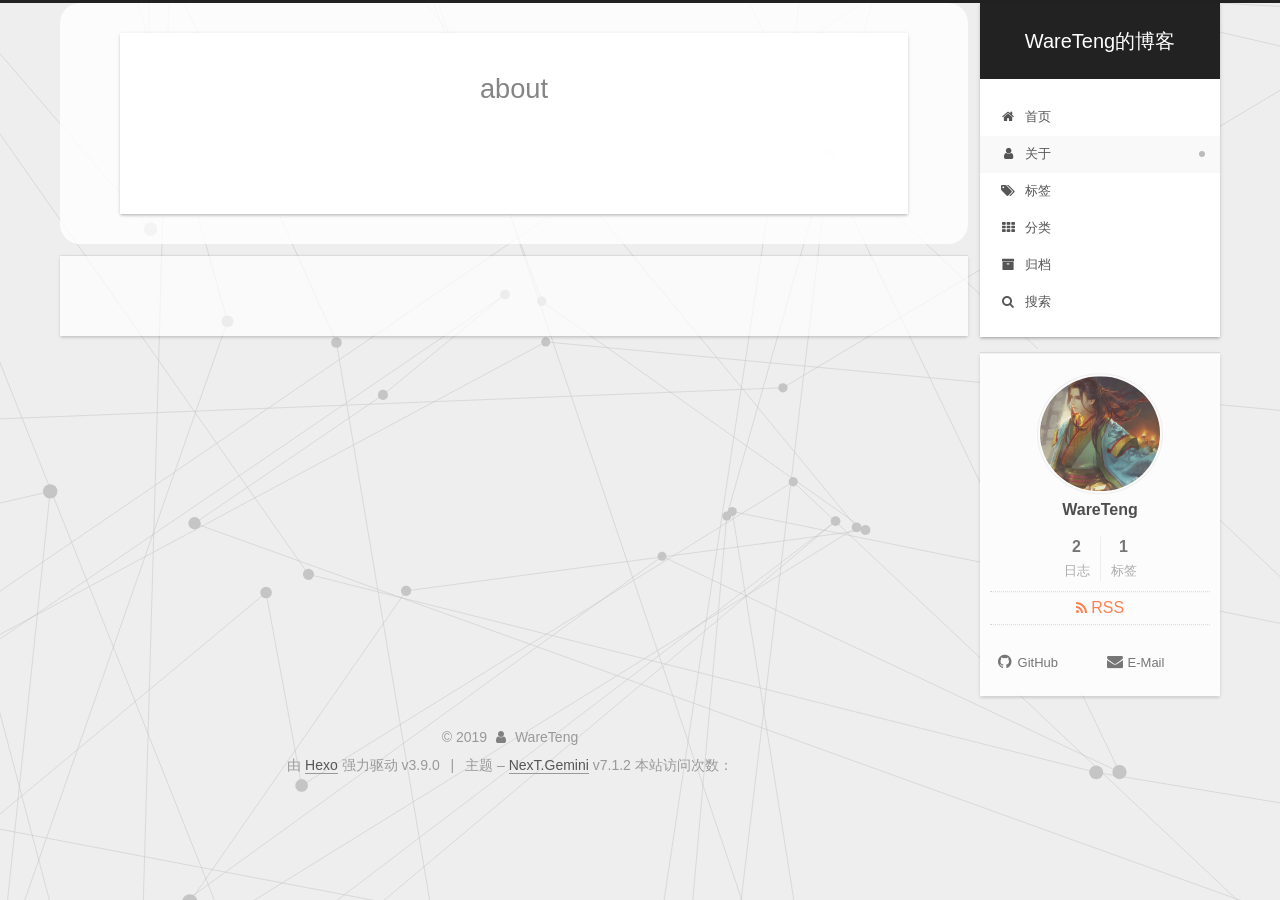
==== about/index.html @ 386539c8 "Site updated: 2019-06-25 09:05:19" ====
<!DOCTYPE html>












  


<html class="theme-next gemini use-motion" lang="zh-CN">
<head><meta name="generator" content="Hexo 3.9.0">
  <meta charset="UTF-8">
<meta http-equiv="X-UA-Compatible" content="IE=edge">
<meta name="viewport" content="width=device-width, initial-scale=1, maximum-scale=2">
<meta name="theme-color" content="#222">




  
  
    
    
  <script src="/lib/pace/pace.min.js?v=1.0.2"></script>
  <link rel="stylesheet" href="/lib/pace/pace-theme-minimal.min.css?v=1.0.2">



















<link rel="stylesheet" href="/lib/font-awesome/css/font-awesome.min.css?v=4.7.0">

<link rel="stylesheet" href="/css/main.css?v=7.1.2">


  <link rel="apple-touch-icon" sizes="180x180" href="/images/apple-touch-icon-next.png?v=7.1.2">


  <link rel="icon" type="image/png" sizes="32x32" href="/images/favicon-32x32-next.png?v=7.1.2">


  <link rel="icon" type="image/png" sizes="16x16" href="/images/favicon-16x16-next.png?v=7.1.2">


  <link rel="mask-icon" href="/images/logo.svg?v=7.1.2" color="#222">







<script id="hexo.configurations">
  var NexT = window.NexT || {};
  var CONFIG = {
    root: '/',
    scheme: 'Gemini',
    version: '7.1.2',
    sidebar: {"position":"right","display":"post","offset":12,"onmobile":false,"dimmer":false},
    back2top: true,
    back2top_sidebar: false,
    fancybox: false,
    fastclick: false,
    lazyload: false,
    tabs: true,
    motion: {"enable":true,"async":false,"transition":{"post_block":"fadeIn","post_header":"slideDownIn","post_body":"slideDownIn","coll_header":"slideLeftIn","sidebar":"slideUpIn"}},
    algolia: {
      applicationID: '',
      apiKey: '',
      indexName: '',
      hits: {"per_page":10},
      labels: {"input_placeholder":"Search for Posts","hits_empty":"We didn't find any results for the search: ${query}","hits_stats":"${hits} results found in ${time} ms"}
    }
  };
</script>


  




  <meta property="og:type" content="website">
<meta property="og:title" content="about">
<meta property="og:url" content="http://yoursite.com/about/index.html">
<meta property="og:site_name" content="WareTeng的博客">
<meta property="og:locale" content="zh-CN">
<meta property="og:updated_time" content="2019-06-21T12:46:03.865Z">
<meta name="twitter:card" content="summary">
<meta name="twitter:title" content="about">



  <link rel="alternate" href="/atom.xml" title="WareTeng的博客" type="application/atom+xml">



  
  
  <link rel="canonical" href="http://yoursite.com/about/">



<script id="page.configurations">
  CONFIG.page = {
    sidebar: "",
  };
</script>

  <title>about | WareTeng的博客</title>
  












  <noscript>
  <style>
  .use-motion .motion-element,
  .use-motion .brand,
  .use-motion .menu-item,
  .sidebar-inner,
  .use-motion .post-block,
  .use-motion .pagination,
  .use-motion .comments,
  .use-motion .post-header,
  .use-motion .post-body,
  .use-motion .collection-title { opacity: initial; }

  .use-motion .logo,
  .use-motion .site-title,
  .use-motion .site-subtitle {
    opacity: initial;
    top: initial;
  }

  .use-motion .logo-line-before i { left: initial; }
  .use-motion .logo-line-after i { right: initial; }
  </style>
</noscript>

</head>

<body itemscope itemtype="http://schema.org/WebPage" lang="zh-CN">

  
  
    
  

  <div class="container sidebar-position-right page-post-detail">
    <div class="headband"></div>

    <header id="header" class="header" itemscope itemtype="http://schema.org/WPHeader">
      <div class="header-inner"><div class="site-brand-wrapper">
  <div class="site-meta">
    

    <div class="custom-logo-site-title">
      <a href="/" class="brand" rel="start">
        <span class="logo-line-before"><i></i></span>
        <span class="site-title">WareTeng的博客</span>
        <span class="logo-line-after"><i></i></span>
      </a>
    </div>
    
    
  </div>

  <div class="site-nav-toggle">
    <button aria-label="切换导航栏">
      <span class="btn-bar"></span>
      <span class="btn-bar"></span>
      <span class="btn-bar"></span>
    </button>
  </div>
</div>



<nav class="site-nav">
  
    <ul id="menu" class="menu">
      
        
        
        
          
          <li class="menu-item menu-item-home">

    
    
    
      
    

    

    <a href="/" rel="section"><i class="menu-item-icon fa fa-fw fa-home"></i> <br>首页</a>

  </li>
        
        
        
          
          <li class="menu-item menu-item-about menu-item-active">

    
    
    
      
    

    

    <a href="/about/" rel="section"><i class="menu-item-icon fa fa-fw fa-user"></i> <br>关于</a>

  </li>
        
        
        
          
          <li class="menu-item menu-item-tags">

    
    
    
      
    

    

    <a href="/tags/" rel="section"><i class="menu-item-icon fa fa-fw fa-tags"></i> <br>标签</a>

  </li>
        
        
        
          
          <li class="menu-item menu-item-categories">

    
    
    
      
    

    

    <a href="/categories/" rel="section"><i class="menu-item-icon fa fa-fw fa-th"></i> <br>分类</a>

  </li>
        
        
        
          
          <li class="menu-item menu-item-archives">

    
    
    
      
    

    

    <a href="/archives/" rel="section"><i class="menu-item-icon fa fa-fw fa-archive"></i> <br>归档</a>

  </li>

      
      
        <li class="menu-item menu-item-search">
          
            <a href="javascript:;" class="popup-trigger">
          
            
              <i class="menu-item-icon fa fa-search fa-fw"></i> <br>搜索</a>
        </li>
      
    </ul>
  

  

  
    <div class="site-search">
      
  <div class="popup search-popup local-search-popup">
  <div class="local-search-header clearfix">
    <span class="search-icon">
      <i class="fa fa-search"></i>
    </span>
    <span class="popup-btn-close">
      <i class="fa fa-times-circle"></i>
    </span>
    <div class="local-search-input-wrapper">
      <input autocomplete="off" placeholder="搜索..." spellcheck="false" type="text" id="local-search-input">
    </div>
  </div>
  <div id="local-search-result"></div>
</div>



    </div>
  
</nav>



  



</div>
    </header>

    


    <main id="main" class="main">
      <div class="main-inner">
        <div class="content-wrap">
          
            

    
    
      
      
    
      
      
    
      
      
    
      
      
    
      
      
    
    

  


          
          <div id="content" class="content">
            

  <div id="posts" class="posts-expand">
    
    
    
    <div class="post-block page">
      <header class="post-header">

<h1 class="post-title" itemprop="name headline">about

</h1>

<div class="post-meta">
  
  



</div>

</header>

      
      
      
      <div class="post-body">
        
        
          
        
      </div>
      
      
      
    </div>
    



    
    
    
  </div>


          </div>
          

  
    <div class="comments" id="comments">
      <div id="lv-container" data-id="city" data-uid="MTAyMC80NDg0My8yMTM2NA=="></div>
    </div>

  



        </div>
        
          
  
  <div class="sidebar-toggle">
    <div class="sidebar-toggle-line-wrap">
      <span class="sidebar-toggle-line sidebar-toggle-line-first"></span>
      <span class="sidebar-toggle-line sidebar-toggle-line-middle"></span>
      <span class="sidebar-toggle-line sidebar-toggle-line-last"></span>
    </div>
  </div>

  <aside id="sidebar" class="sidebar">
    <div class="sidebar-inner">

      

      

      <div class="site-overview-wrap sidebar-panel sidebar-panel-active">
        <div class="site-overview">
          <div class="site-author motion-element" itemprop="author" itemscope itemtype="http://schema.org/Person">
            
			<a href="/">
              <img class="site-author-image" itemprop="image" src="/images/guojia.png" alt="WareTeng">
			</a>
            
              <p class="site-author-name" itemprop="name">WareTeng</p>
              <div class="site-description motion-element" itemprop="description"></div>
          </div>

          
            <nav class="site-state motion-element">
              
                <div class="site-state-item site-state-posts">
                
                  <a href="/archives/">
                
                    <span class="site-state-item-count">2</span>
                    <span class="site-state-item-name">日志</span>
                  </a>
                </div>
              

              

              
                
                
                <div class="site-state-item site-state-tags">
                  
                    
                      <a href="/tags/">
                    
                  
                    
                    
                      
                    
                    <span class="site-state-item-count">1</span>
                    <span class="site-state-item-name">标签</span>
                  </a>
                </div>
              
            </nav>
          

          
            <div class="feed-link motion-element">
              <a href="/atom.xml" rel="alternate">
                <i class="fa fa-rss"></i>
                RSS
              </a>
            </div>
          

          

          
            <div class="links-of-author motion-element">
              
                <span class="links-of-author-item">
                  
                  
                    
                  
                  
                    
                  
                  <a href="https://github.com/wareteng" title="GitHub &rarr; https://github.com/wareteng" rel="noopener" target="_blank"><i class="fa fa-fw fa-github"></i>GitHub</a>
                </span>
              
                <span class="links-of-author-item">
                  
                  
                    
                  
                  
                    
                  
                  <a href="/wdeng95@163.com" title="E-Mail &rarr; wdeng95@163.com"><i class="fa fa-fw fa-envelope"></i>E-Mail</a>
                </span>
              
            </div>
          

          

          
          

          
            
          
          

        </div>
      </div>

      

      

    </div>
  </aside>
  


        
      </div>
    </main>

    <footer id="footer" class="footer">
      <div class="footer-inner">
        <div class="copyright">&copy; <span itemprop="copyrightYear">2019</span>
  <span class="with-love" id="animate">
    <i class="fa fa-user"></i>
  </span>
  <span class="author" itemprop="copyrightHolder">WareTeng</span>

  

  
</div>


  <div class="powered-by">由 <a href="https://hexo.io" class="theme-link" rel="noopener" target="_blank">Hexo</a> 强力驱动 v3.9.0</div>



  <span class="post-meta-divider">|</span>



  <div class="theme-info">主题 – <a href="https://theme-next.org" class="theme-link" rel="noopener" target="_blank">NexT.Gemini</a> v7.1.2</div>




<span>
  本站访问次数：<span></span>
</span>
        
<div class="busuanzi-count">
  <script async src="https://busuanzi.ibruce.info/busuanzi/2.3/busuanzi.pure.mini.js"></script>

  

  

  
</div>









        
      </div>
    </footer>

    
      <div class="back-to-top">
        <i class="fa fa-arrow-up"></i>
        
      </div>
    

    

    

    
  </div>

  

<script>
  if (Object.prototype.toString.call(window.Promise) !== '[object Function]') {
    window.Promise = null;
  }
</script>


















  
  









  
  <script src="/lib/jquery/index.js?v=3.4.1"></script>

  
  <script src="/lib/velocity/velocity.min.js?v=1.2.1"></script>

  
  <script src="/lib/velocity/velocity.ui.min.js?v=1.2.1"></script>

  
  <script src="/lib/three/three.min.js"></script>

  
  <script src="/lib/three/canvas_lines.min.js"></script>


  


  <script src="/js/utils.js?v=7.1.2"></script>

  <script src="/js/motion.js?v=7.1.2"></script>



  
  


  <script src="/js/affix.js?v=7.1.2"></script>

  <script src="/js/schemes/pisces.js?v=7.1.2"></script>




  
  <script src="/js/scrollspy.js?v=7.1.2"></script>
<script src="/js/post-details.js?v=7.1.2"></script>



  


  <script src="/js/next-boot.js?v=7.1.2"></script>


  

  

  

  


  
    <script>
  window.livereOptions = {
    refer: 'about/index.html'
  };
  (function(d, s) {
    var j, e = d.getElementsByTagName(s)[0];
    if (typeof LivereTower === 'function') { return; }
    j = d.createElement(s);
    j.src = 'https://cdn-city.livere.com/js/embed.dist.js';
    j.async = true;
    e.parentNode.insertBefore(j, e);
  })(document, 'script');
</script>

  


  
  <script>
    // Popup Window;
    var isfetched = false;
    var isXml = true;
    // Search DB path;
    var search_path = "search.xml";
    if (search_path.length === 0) {
      search_path = "search.xml";
    } else if (/json$/i.test(search_path)) {
      isXml = false;
    }
    var path = "/" + search_path;
    // monitor main search box;

    var onPopupClose = function (e) {
      $('.popup').hide();
      $('#local-search-input').val('');
      $('.search-result-list').remove();
      $('#no-result').remove();
      $(".local-search-pop-overlay").remove();
      $('body').css('overflow', '');
    }

    function proceedsearch() {
      $("body")
        .append('<div class="search-popup-overlay local-search-pop-overlay"></div>')
        .css('overflow', 'hidden');
      $('.search-popup-overlay').click(onPopupClose);
      $('.popup').toggle();
      var $localSearchInput = $('#local-search-input');
      $localSearchInput.attr("autocapitalize", "none");
      $localSearchInput.attr("autocorrect", "off");
      $localSearchInput.focus();
    }

    // search function;
    var searchFunc = function(path, search_id, content_id) {
      'use strict';

      // start loading animation
      $("body")
        .append('<div class="search-popup-overlay local-search-pop-overlay">' +
          '<div id="search-loading-icon">' +
          '<i class="fa fa-spinner fa-pulse fa-5x fa-fw"></i>' +
          '</div>' +
          '</div>')
        .css('overflow', 'hidden');
      $("#search-loading-icon").css('margin', '20% auto 0 auto').css('text-align', 'center');

      

      $.ajax({
        url: path,
        dataType: isXml ? "xml" : "json",
        async: true,
        success: function(res) {
          // get the contents from search data
          isfetched = true;
          $('.popup').detach().appendTo('.header-inner');
          var datas = isXml ? $("entry", res).map(function() {
            return {
              title: $("title", this).text(),
              content: $("content",this).text(),
              url: $("url" , this).text()
            };
          }).get() : res;
          var input = document.getElementById(search_id);
          var resultContent = document.getElementById(content_id);
          var inputEventFunction = function() {
            var searchText = input.value.trim().toLowerCase();
            var keywords = searchText.split(/[\s\-]+/);
            if (keywords.length > 1) {
              keywords.push(searchText);
            }
            var resultItems = [];
            if (searchText.length > 0) {
              // perform local searching
              datas.forEach(function(data) {
                var isMatch = false;
                var hitCount = 0;
                var searchTextCount = 0;
                var title = data.title.trim();
                var titleInLowerCase = title.toLowerCase();
                var content = data.content.trim().replace(/<[^>]+>/g,"");
                
                var contentInLowerCase = content.toLowerCase();
                var articleUrl = decodeURIComponent(data.url).replace(/\/{2,}/g, '/');
                var indexOfTitle = [];
                var indexOfContent = [];
                // only match articles with not empty titles
                if(title != '') {
                  keywords.forEach(function(keyword) {
                    function getIndexByWord(word, text, caseSensitive) {
                      var wordLen = word.length;
                      if (wordLen === 0) {
                        return [];
                      }
                      var startPosition = 0, position = [], index = [];
                      if (!caseSensitive) {
                        text = text.toLowerCase();
                        word = word.toLowerCase();
                      }
                      while ((position = text.indexOf(word, startPosition)) > -1) {
                        index.push({position: position, word: word});
                        startPosition = position + wordLen;
                      }
                      return index;
                    }

                    indexOfTitle = indexOfTitle.concat(getIndexByWord(keyword, titleInLowerCase, false));
                    indexOfContent = indexOfContent.concat(getIndexByWord(keyword, contentInLowerCase, false));
                  });
                  if (indexOfTitle.length > 0 || indexOfContent.length > 0) {
                    isMatch = true;
                    hitCount = indexOfTitle.length + indexOfContent.length;
                  }
                }

                // show search results

                if (isMatch) {
                  // sort index by position of keyword

                  [indexOfTitle, indexOfContent].forEach(function (index) {
                    index.sort(function (itemLeft, itemRight) {
                      if (itemRight.position !== itemLeft.position) {
                        return itemRight.position - itemLeft.position;
                      } else {
                        return itemLeft.word.length - itemRight.word.length;
                      }
                    });
                  });

                  // merge hits into slices

                  function mergeIntoSlice(text, start, end, index) {
                    var item = index[index.length - 1];
                    var position = item.position;
                    var word = item.word;
                    var hits = [];
                    var searchTextCountInSlice = 0;
                    while (position + word.length <= end && index.length != 0) {
                      if (word === searchText) {
                        searchTextCountInSlice++;
                      }
                      hits.push({position: position, length: word.length});
                      var wordEnd = position + word.length;

                      // move to next position of hit

                      index.pop();
                      while (index.length != 0) {
                        item = index[index.length - 1];
                        position = item.position;
                        word = item.word;
                        if (wordEnd > position) {
                          index.pop();
                        } else {
                          break;
                        }
                      }
                    }
                    searchTextCount += searchTextCountInSlice;
                    return {
                      hits: hits,
                      start: start,
                      end: end,
                      searchTextCount: searchTextCountInSlice
                    };
                  }

                  var slicesOfTitle = [];
                  if (indexOfTitle.length != 0) {
                    slicesOfTitle.push(mergeIntoSlice(title, 0, title.length, indexOfTitle));
                  }

                  var slicesOfContent = [];
                  while (indexOfContent.length != 0) {
                    var item = indexOfContent[indexOfContent.length - 1];
                    var position = item.position;
                    var word = item.word;
                    // cut out 100 characters
                    var start = position - 20;
                    var end = position + 80;
                    if(start < 0){
                      start = 0;
                    }
                    if (end < position + word.length) {
                      end = position + word.length;
                    }
                    if(end > content.length){
                      end = content.length;
                    }
                    slicesOfContent.push(mergeIntoSlice(content, start, end, indexOfContent));
                  }

                  // sort slices in content by search text's count and hits' count

                  slicesOfContent.sort(function (sliceLeft, sliceRight) {
                    if (sliceLeft.searchTextCount !== sliceRight.searchTextCount) {
                      return sliceRight.searchTextCount - sliceLeft.searchTextCount;
                    } else if (sliceLeft.hits.length !== sliceRight.hits.length) {
                      return sliceRight.hits.length - sliceLeft.hits.length;
                    } else {
                      return sliceLeft.start - sliceRight.start;
                    }
                  });

                  // select top N slices in content

                  var upperBound = parseInt('1');
                  if (upperBound >= 0) {
                    slicesOfContent = slicesOfContent.slice(0, upperBound);
                  }

                  // highlight title and content

                  function highlightKeyword(text, slice) {
                    var result = '';
                    var prevEnd = slice.start;
                    slice.hits.forEach(function (hit) {
                      result += text.substring(prevEnd, hit.position);
                      var end = hit.position + hit.length;
                      result += '<b class="search-keyword">' + text.substring(hit.position, end) + '</b>';
                      prevEnd = end;
                    });
                    result += text.substring(prevEnd, slice.end);
                    return result;
                  }

                  var resultItem = '';

                  if (slicesOfTitle.length != 0) {
                    resultItem += "<li><a href='" + articleUrl + "' class='search-result-title'>" + highlightKeyword(title, slicesOfTitle[0]) + "</a>";
                  } else {
                    resultItem += "<li><a href='" + articleUrl + "' class='search-result-title'>" + title + "</a>";
                  }

                  slicesOfContent.forEach(function (slice) {
                    resultItem += "<a href='" + articleUrl + "'>" +
                      "<p class=\"search-result\">" + highlightKeyword(content, slice) +
                      "...</p>" + "</a>";
                  });

                  resultItem += "</li>";
                  resultItems.push({
                    item: resultItem,
                    searchTextCount: searchTextCount,
                    hitCount: hitCount,
                    id: resultItems.length
                  });
                }
              })
            };
            if (keywords.length === 1 && keywords[0] === "") {
              resultContent.innerHTML = '<div id="no-result"><i class="fa fa-search fa-5x"></i></div>'
            } else if (resultItems.length === 0) {
              resultContent.innerHTML = '<div id="no-result"><i class="fa fa-frown-o fa-5x"></i></div>'
            } else {
              resultItems.sort(function (resultLeft, resultRight) {
                if (resultLeft.searchTextCount !== resultRight.searchTextCount) {
                  return resultRight.searchTextCount - resultLeft.searchTextCount;
                } else if (resultLeft.hitCount !== resultRight.hitCount) {
                  return resultRight.hitCount - resultLeft.hitCount;
                } else {
                  return resultRight.id - resultLeft.id;
                }
              });
              var searchResultList = '<ul class=\"search-result-list\">';
              resultItems.forEach(function (result) {
                searchResultList += result.item;
              })
              searchResultList += "</ul>";
              resultContent.innerHTML = searchResultList;
            }
          }

          if ('auto' === 'auto') {
            input.addEventListener('input', inputEventFunction);
          } else {
            $('.search-icon').click(inputEventFunction);
            input.addEventListener('keypress', function (event) {
              if (event.keyCode === 13) {
                inputEventFunction();
              }
            });
          }

          // remove loading animation
          $(".local-search-pop-overlay").remove();
          $('body').css('overflow', '');

          proceedsearch();
        }
      });
    }

    // handle and trigger popup window;
    $('.popup-trigger').click(function(e) {
      e.stopPropagation();
      if (isfetched === false) {
        searchFunc(path, 'local-search-input', 'local-search-result');
      } else {
        proceedsearch();
      };
    });

    $('.popup-btn-close').click(onPopupClose);
    $('.popup').click(function(e){
      e.stopPropagation();
    });
    $(document).on('keyup', function (event) {
      var shouldDismissSearchPopup = event.which === 27 &&
        $('.search-popup').is(':visible');
      if (shouldDismissSearchPopup) {
        onPopupClose();
      }
    });
  </script>





  

  

  

  

  

  

  

  

  

  

  

  

  

  

</body>
</html>
---- css/main.css ----
/* normalize.css v8.0.1 | MIT License | github.com/necolas/normalize.css */
html {
  line-height: 1.15; /* 1 */
  -webkit-text-size-adjust: 100%; /* 2 */
}
body {
  margin: 0;
}
main {
  display: block;
}
h1 {
  font-size: 2em;
  margin: 0.67em 0;
}
hr {
  box-sizing: content-box; /* 1 */
  height: 0; /* 1 */
  overflow: visible; /* 2 */
}
pre {
  font-family: monospace, monospace; /* 1 */
  font-size: 1em; /* 2 */
}
a {
  background-color: transparent;
}
abbr[title] {
  border-bottom: none; /* 1 */
  text-decoration: underline; /* 2 */
  text-decoration: underline dotted; /* 2 */
}
b,
strong {
  font-weight: bolder;
}
code,
kbd,
samp {
  font-family: monospace, monospace; /* 1 */
  font-size: 1em; /* 2 */
}
small {
  font-size: 80%;
}
sub,
sup {
  font-size: 75%;
  line-height: 0;
  position: relative;
  vertical-align: baseline;
}
sub {
  bottom: -0.25em;
}
sup {
  top: -0.5em;
}
img {
  border-style: none;
}
button,
input,
optgroup,
select,
textarea {
  font-family: inherit; /* 1 */
  font-size: 100%; /* 1 */
  line-height: 1.15; /* 1 */
  margin: 0; /* 2 */
}
button,
input {
/* 1 */
  overflow: visible;
}
button,
select {
/* 1 */
  text-transform: none;
}
button,
[type="button"],
[type="reset"],
[type="submit"] {
  -webkit-appearance: button;
}
button::-moz-focus-inner,
[type="button"]::-moz-focus-inner,
[type="reset"]::-moz-focus-inner,
[type="submit"]::-moz-focus-inner {
  border-style: none;
  padding: 0;
}
button:-moz-focusring,
[type="button"]:-moz-focusring,
[type="reset"]:-moz-focusring,
[type="submit"]:-moz-focusring {
  outline: 1px dotted ButtonText;
}
fieldset {
  padding: 0.35em 0.75em 0.625em;
}
legend {
  box-sizing: border-box; /* 1 */
  color: inherit; /* 2 */
  display: table; /* 1 */
  max-width: 100%; /* 1 */
  padding: 0; /* 3 */
  white-space: normal; /* 1 */
}
progress {
  vertical-align: baseline;
}
textarea {
  overflow: auto;
}
[type="checkbox"],
[type="radio"] {
  box-sizing: border-box; /* 1 */
  padding: 0; /* 2 */
}
[type="number"]::-webkit-inner-spin-button,
[type="number"]::-webkit-outer-spin-button {
  height: auto;
}
[type="search"] {
  -webkit-appearance: textfield; /* 1 */
  outline-offset: -2px; /* 2 */
}
[type="search"]::-webkit-search-decoration {
  -webkit-appearance: none;
}
::-webkit-file-upload-button {
  -webkit-appearance: button; /* 1 */
  font: inherit; /* 2 */
}
details {
  display: block;
}
summary {
  display: list-item;
}
template {
  display: none;
}
[hidden] {
  display: none;
}
::selection {
  background: #262a30;
  color: #fff;
}
body {
  position: relative;
  font-family: 'Lato', "PingFang SC", "Microsoft YaHei", sans-serif;
  font-size: 14px;
  line-height: 2;
  color: #555;
  background: #eee;
}
@media (max-width: 991px) {
  body {
    padding-right: 0 !important;
  }
}
@media (min-width: 1200px) {
  body {
    font-size: 16px;
  }
}
h1,
h2,
h3,
h4,
h5,
h6 {
  margin: 20px 0 15px;
  padding: 0;
  font-weight: bold;
  line-height: 1.5;
  font-family: 'Lato', "PingFang SC", "Microsoft YaHei", sans-serif;
}
h1 {
  font-size: 22px;
}
h1 code {
  font-size: 1em;
}
@media (max-width: 767px) {
  h1 {
    font-size: 18px;
  }
  h1 code {
    font-size: 1em;
  }
}
h2 {
  font-size: 20px;
}
h2 code {
  font-size: 1em;
}
@media (max-width: 767px) {
  h2 {
    font-size: 16px;
  }
  h2 code {
    font-size: 1em;
  }
}
h3 {
  font-size: 18px;
}
h3 code {
  font-size: 1em;
}
@media (max-width: 767px) {
  h3 {
    font-size: 14px;
  }
  h3 code {
    font-size: 1em;
  }
}
h4 {
  font-size: 16px;
}
h4 code {
  font-size: 1em;
}
@media (max-width: 767px) {
  h4 {
    font-size: 12px;
  }
  h4 code {
    font-size: 1em;
  }
}
h5 {
  font-size: 14px;
}
h5 code {
  font-size: 1em;
}
@media (max-width: 767px) {
  h5 {
    font-size: 10px;
  }
  h5 code {
    font-size: 1em;
  }
}
h6 {
  font-size: 12px;
}
h6 code {
  font-size: 1em;
}
@media (max-width: 767px) {
  h6 {
    font-size: 8px;
  }
  h6 code {
    font-size: 1em;
  }
}
p {
  margin: 0 0 20px 0;
}
a,
span.exturl {
  overflow-wrap: break-word;
  word-wrap: break-word;
  background-color: transparent;
  color: #555;
  text-decoration: none;
  outline: none;
  border-bottom: 1px solid #999;
  cursor: pointer;
}
a:hover,
span.exturl:hover {
  color: #222;
  border-bottom-color: #222;
}
video {
  max-width: 100%;
  display: block;
  margin-left: auto;
  margin-right: auto;
}
img {
  display: block;
  margin: auto;
  max-width: 100%;
  height: auto;
}
hr {
  margin: 40px 0;
  height: 3px;
  border: none;
  background-color: #ddd;
}
blockquote {
  margin: 0;
  padding: 0 15px;
  color: #666;
  border-left: 4px solid #ddd;
}
blockquote cite::before {
  content: "-";
  padding: 0 5px;
}
dt {
  font-weight: 700;
}
dd {
  margin: 0;
  padding: 0;
}
kbd {
  border: 1px solid #ccc;
  border-radius: 0.2em;
  box-shadow: 0.1em 0.1em 0.2em rgba(0,0,0,0.1);
  background-color: #f9f9f9;
  font-family: inherit;
  background-image: linear-gradient(top, #eee, #fff, #eee);
  padding: 0.1em 0.3em;
  white-space: nowrap;
}
.text-left {
  text-align: left;
}
.text-center {
  text-align: center;
}
.text-right {
  text-align: right;
}
.text-justify {
  text-align: justify;
}
.text-nowrap {
  white-space: nowrap;
}
.text-lowercase {
  text-transform: lowercase;
}
.text-uppercase {
  text-transform: uppercase;
}
.text-capitalize {
  text-transform: capitalize;
}
.center-block {
  display: block;
  margin-left: auto;
  margin-right: auto;
}
.clearfix:before,
.clearfix:after {
  content: " ";
  display: table;
}
.clearfix:after {
  clear: both;
}
.pullquote {
  width: 45%;
}
.pullquote.left {
  float: left;
  margin-left: 5px;
  margin-right: 10px;
}
.pullquote.right {
  float: right;
  margin-left: 10px;
  margin-right: 5px;
}
.affix {
  position: fixed;
}
.translation {
  margin-top: -20px;
  font-size: 14px;
  color: #999;
}
.scrollbar-measure {
  width: 100px;
  height: 100px;
  overflow: scroll;
  position: absolute;
  top: -9999px;
}
.use-motion .motion-element {
  opacity: 0;
}
.table-container {
  margin: 20px 0;
  overflow: auto;
  -webkit-overflow-scrolling: touch;
}
.highlight .table-container {
  margin: 0px;
}
table {
  width: 100%;
  border-collapse: collapse;
  border-spacing: 0;
  font-size: 14px;
}
table > tbody > tr:nth-of-type(odd) {
  background-color: #f9f9f9;
}
table > tbody > tr:hover {
  background-color: #f5f5f5;
}
caption,
th,
td {
  padding: 8px;
  text-align: left;
  vertical-align: middle;
  font-weight: normal;
}
th,
td {
  border: 1px solid #ddd;
  border-bottom: 3px solid #ddd;
}
th {
  padding-bottom: 10px;
  font-weight: 700;
}
td {
  border-bottom-width: 1px;
}
html,
body {
  height: 100%;
}
.container {
  position: relative;
}
.header-inner {
  margin: 0 auto;
  padding: 100px 0 70px;
  width: calc(100% - 20px);
}
@media (min-width: 1200px) {
  .container .header-inner {
    width: 1160px;
  }
}
@media (min-width: 1600px) {
  .container .header-inner {
    width: 73%;
  }
}
.main-inner {
  margin: 0 auto;
  width: calc(100% - 20px);
}
@media (min-width: 1200px) {
  .container .main-inner {
    width: 1160px;
  }
}
@media (min-width: 1600px) {
  .container .main-inner {
    width: 73%;
  }
}
.footer {
  padding: 20px 0;
}
.footer-inner {
  box-sizing: border-box;
  margin: 0px auto;
  width: calc(100% - 20px);
}
@media (min-width: 1200px) {
  .container .footer-inner {
    width: 1160px;
  }
}
@media (min-width: 1600px) {
  .container .footer-inner {
    width: 73%;
  }
}
pre,
.highlight {
  overflow: auto;
  margin: 20px 0;
  padding: 0;
  font-size: 14px;
  color: #ccc;
  background: #2d2d2d;
  line-height: 1.6;
}
pre,
code {
  font-family: consolas, Menlo, "PingFang SC", "Microsoft YaHei", monospace;
}
code {
  overflow-wrap: break-word;
  word-wrap: break-word;
  padding: 2px 4px;
  color: #555;
  background: #eee;
  border-radius: 3px;
  font-size: 14px;
}
pre {
  padding: 10px;
}
pre code {
  padding: 0;
  color: #ccc;
  background: none;
  text-shadow: none;
}
.highlight {
  border-radius: 1px;
}
.highlight pre {
  border: none;
  margin: 0;
  padding: 10px 0;
}
.highlight table {
  margin: 0;
  width: auto;
  border: none;
}
.highlight td {
  border: none;
  padding: 0;
}
.highlight figcaption {
  font-size: 1em;
  color: #ccc;
  line-height: 1em;
  margin-bottom: 1em;
  margin: 0em;
  padding: 0.5em;
  background: #eee;
  border-bottom: 1px solid #e9e9e9;
}
.highlight figcaption:before,
.highlight figcaption:after {
  content: " ";
  display: table;
}
.highlight figcaption:after {
  clear: both;
}
.highlight figcaption a {
  float: right;
  color: #ccc;
}
.highlight figcaption a:hover {
  border-bottom-color: #ccc;
}
.highlight .gutter pre {
  padding-left: 10px;
  padding-right: 10px;
  color: #999;
  text-align: right;
  background-color: #1b1b1b;
}
.highlight .code pre {
  width: 100%;
  padding-left: 10px;
  padding-right: 10px;
  background-color: #2d2d2d;
}
.highlight .line {
  height: 20px;
}
.gutter {
  -webkit-user-select: none;
  -moz-user-select: none;
  -ms-user-select: none;
  user-select: none;
}
.gist table {
  width: auto;
}
.gist table td {
  border: none;
}
pre .deletion {
  background: #800000;
}
pre .addition {
  background: #008000;
}
pre .meta {
  color: #c9c;
}
pre .comment {
  color: #999;
}
pre .variable,
pre .attribute,
pre .tag,
pre .name,
pre .regexp,
pre .ruby .constant,
pre .xml .tag .title,
pre .xml .pi,
pre .xml .doctype,
pre .html .doctype,
pre .css .id,
pre .css .class,
pre .css .pseudo {
  color: #f2777a;
}
pre .number,
pre .preprocessor,
pre .built_in,
pre .builtin-name,
pre .literal,
pre .params,
pre .constant,
pre .command {
  color: #f99157;
}
pre .ruby .class .title,
pre .css .rules .attribute,
pre .string,
pre .symbol,
pre .value,
pre .inheritance,
pre .header,
pre .ruby .symbol,
pre .xml .cdata,
pre .special,
pre .formula {
  color: #9c9;
}
pre .title,
pre .css .hexcolor {
  color: #6cc;
}
pre .function,
pre .python .decorator,
pre .python .title,
pre .ruby .function .title,
pre .ruby .title .keyword,
pre .perl .sub,
pre .javascript .title,
pre .coffeescript .title {
  color: #69c;
}
pre .keyword,
pre .javascript .function {
  color: #c9c;
}
.posts-expand .post-body img.full-image {
  border: none;
}
.blockquote-center,
.page-home .post-type-quote blockquote,
.page-post-detail .post-type-quote blockquote {
  position: relative;
  margin: 40px 0;
  padding: 0;
  border-left: none;
  text-align: center;
}
.blockquote-center::before,
.page-home .post-type-quote blockquote::before,
.page-post-detail .post-type-quote blockquote::before,
.blockquote-center::after,
.page-home .post-type-quote blockquote::after,
.page-post-detail .post-type-quote blockquote::after {
  position: absolute;
  content: ' ';
  display: block;
  width: 100%;
  height: 24px;
  opacity: 0.2;
  background-repeat: no-repeat;
  background-position: 0 -6px;
  background-size: 22px 22px;
}
.blockquote-center::before,
.page-home .post-type-quote blockquote::before,
.page-post-detail .post-type-quote blockquote::before {
  top: -20px;
  background-image: url("../images/quote-l.svg");
  border-top: 1px solid #ccc;
}
.blockquote-center::after,
.page-home .post-type-quote blockquote::after,
.page-post-detail .post-type-quote blockquote::after {
  bottom: -20px;
  background-image: url("../images/quote-r.svg");
  border-bottom: 1px solid #ccc;
  background-position: 100% 8px;
}
.blockquote-center p,
.page-home .post-type-quote blockquote p,
.page-post-detail .post-type-quote blockquote p,
.blockquote-center div,
.page-home .post-type-quote blockquote div,
.page-post-detail .post-type-quote blockquote div {
  text-align: center;
}
.post .post-body .group-picture img {
  box-sizing: border-box;
  padding: 0 3px;
  border: none;
}
.post .group-picture-row {
  overflow: hidden;
  margin-top: 6px;
}
.post .group-picture-row:first-child {
  margin-top: 0;
}
.post .group-picture-column {
  float: left;
}
.page-post-detail .post-body .group-picture-column {
  float: none;
  margin-top: 10px;
  width: auto !important;
}
.page-post-detail .post-body .group-picture-column img {
  margin: 0 auto;
}
.page-archive .group-picture-container {
  overflow: hidden;
}
.page-archive .group-picture-row {
  float: left;
}
.page-archive .group-picture-row:first-child {
  margin-top: 6px;
}
.page-archive .group-picture-column {
  max-width: 150px;
  max-height: 150px;
}
.post-body .label {
  display: inline;
  padding: 0 2px;
}
.post-body .label.default {
  background-color: #f0f0f0;
}
.post-body .label.primary {
  background-color: #efe6f7;
}
.post-body .label.info {
  background-color: #e5f2f8;
}
.post-body .label.success {
  background-color: #e7f4e9;
}
.post-body .label.warning {
  background-color: #fcf6e1;
}
.post-body .label.danger {
  background-color: #fae8eb;
}
.post-body .note {
  position: relative;
  padding: 15px;
  margin-bottom: 20px;
  border: 1px solid #eee;
  border-left-width: 5px;
  border-radius: 3px;
}
.post-body .note h2,
.post-body .note h3,
.post-body .note h4,
.post-body .note h5,
.post-body .note h6 {
  margin-top: 0;
  margin-bottom: 0;
  border-bottom: initial;
  padding-top: 0 !important;
}
.post-body .note p:first-child,
.post-body .note ul:first-child,
.post-body .note ol:first-child,
.post-body .note table:first-child,
.post-body .note pre:first-child,
.post-body .note blockquote:first-child {
  margin-top: 0;
}
.post-body .note p:last-child,
.post-body .note ul:last-child,
.post-body .note ol:last-child,
.post-body .note table:last-child,
.post-body .note pre:last-child,
.post-body .note blockquote:last-child {
  margin-bottom: 0;
}
.post-body .note.default {
  border-left-color: #777;
}
.post-body .note.default h2,
.post-body .note.default h3,
.post-body .note.default h4,
.post-body .note.default h5,
.post-body .note.default h6 {
  color: #777;
}
.post-body .note.primary {
  border-left-color: #6f42c1;
}
.post-body .note.primary h2,
.post-body .note.primary h3,
.post-body .note.primary h4,
.post-body .note.primary h5,
.post-body .note.primary h6 {
  color: #6f42c1;
}
.post-body .note.info {
  border-left-color: #428bca;
}
.post-body .note.info h2,
.post-body .note.info h3,
.post-body .note.info h4,
.post-body .note.info h5,
.post-body .note.info h6 {
  color: #428bca;
}
.post-body .note.success {
  border-left-color: #5cb85c;
}
.post-body .note.success h2,
.post-body .note.success h3,
.post-body .note.success h4,
.post-body .note.success h5,
.post-body .note.success h6 {
  color: #5cb85c;
}
.post-body .note.warning {
  border-left-color: #f0ad4e;
}
.post-body .note.warning h2,
.post-body .note.warning h3,
.post-body .note.warning h4,
.post-body .note.warning h5,
.post-body .note.warning h6 {
  color: #f0ad4e;
}
.post-body .note.danger {
  border-left-color: #d9534f;
}
.post-body .note.danger h2,
.post-body .note.danger h3,
.post-body .note.danger h4,
.post-body .note.danger h5,
.post-body .note.danger h6 {
  color: #d9534f;
}
.post-body .tabs {
  position: relative;
  display: block;
  margin-bottom: 20px;
  padding-top: 10px;
}
.post-body .tabs ul.nav-tabs {
  margin: 0;
  padding: 0;
  display: flex;
  flex-wrap: wrap;
  margin-bottom: -1px;
}
@media (max-width: 413px) {
  .post-body .tabs ul.nav-tabs {
    display: block;
    margin-bottom: 5px;
  }
}
.post-body .tabs ul.nav-tabs li.tab {
  flex-grow: 1;
  list-style-type: none;
  border-top: 3px solid transparent;
  border-right: 1px solid transparent;
  border-bottom: 1px solid #ddd;
  border-left: 1px solid transparent;
}
@media (max-width: 413px) {
  .post-body .tabs ul.nav-tabs li.tab {
    border-top: 1px solid transparent;
    border-right: 1px solid transparent;
    border-bottom: 1px solid transparent;
    border-left: 3px solid transparent;
  }
}
.post-body .tabs ul.nav-tabs li.tab a {
  text-align: center;
  outline: 0;
  border-bottom: initial;
  display: block;
  line-height: 1.8em;
  padding: 0.25em 0.75em;
  transition-duration: 0.2s;
  transition-timing-function: ease-out;
  transition-delay: 0s;
}
.post-body .tabs ul.nav-tabs li.tab a i {
  width: 1.285714285714286em;
}
.post-body .tabs ul.nav-tabs li.tab.active {
  border-top: 3px solid #fc6423;
  border-right: 1px solid #ddd;
  border-bottom: 1px solid transparent;
  border-left: 1px solid #ddd;
}
@media (max-width: 413px) {
  .post-body .tabs ul.nav-tabs li.tab.active {
    border-top: 1px solid #ddd;
    border-right: 1px solid #ddd;
    border-bottom: 1px solid #ddd;
    border-left: 3px solid #fc6423;
  }
}
.post-body .tabs ul.nav-tabs li.tab.active a {
  cursor: default;
  color: #555;
}
.post-body .tabs .tab-content .tab-pane {
  border: 1px solid #ddd;
  padding: 20px 20px 0 20px;
}
.post-body .tabs .tab-content .tab-pane:not(.active) {
  display: none;
}
.post-body .tabs .tab-content .tab-pane.active {
  display: block;
}
.btn {
  display: inline-block;
  padding: 0 20px;
  font-size: 14px;
  color: #555;
  background: #fff;
  border: 2px solid #555;
  text-decoration: none;
  border-radius: 2px;
  transition-property: background-color;
  transition-duration: 0.2s;
  transition-timing-function: ease-in-out;
  transition-delay: 0s;
  line-height: 2;
}
.btn:hover {
  border-color: #222;
  color: #fff;
  background: #222;
}
.btn +.btn {
  margin: 0 0 8px 8px;
}
.btn .fa-fw {
  width: 1.285714285714286em;
  text-align: left;
}
.btn-bar {
  display: block;
  width: 22px;
  height: 2px;
  background: #555;
  border-radius: 1px;
}
.btn-bar+.btn-bar {
  margin-top: 4px;
}
.pagination {
  margin: 120px 0 40px;
  text-align: center;
  border-top: 1px solid #eee;
}
.page-number-basic,
.pagination .prev,
.pagination .next,
.pagination .page-number,
.pagination .space {
  display: inline-block;
  position: relative;
  top: -1px;
  margin: 0 10px;
  padding: 0 11px;
}
@media (max-width: 767px) {
  .page-number-basic,
  .pagination .prev,
  .pagination .next,
  .pagination .page-number,
  .pagination .space {
    margin: 0 5px;
  }
}
.pagination .prev,
.pagination .next,
.pagination .page-number {
  border-bottom: 0;
  border-top: 1px solid #eee;
  transition-property: border-color;
  transition-duration: 0.2s;
  transition-timing-function: ease-in-out;
  transition-delay: 0s;
}
.pagination .prev:hover,
.pagination .next:hover,
.pagination .page-number:hover {
  border-top-color: #222;
}
.pagination .space {
  padding: 0;
  margin: 0;
}
.pagination .prev {
  margin-left: 0;
}
.pagination .next {
  margin-right: 0;
}
.pagination .page-number.current {
  color: #fff;
  background: #ccc;
  border-top-color: #ccc;
}
@media (max-width: 767px) {
  .pagination {
    border-top: none;
  }
  .pagination .prev,
  .pagination .next,
  .pagination .page-number {
    margin-bottom: 10px;
    border-top: 0;
    border-bottom: 1px solid #eee;
    padding: 0 10px;
  }
  .pagination .prev:hover,
  .pagination .next:hover,
  .pagination .page-number:hover {
    border-bottom-color: #222;
  }
}
.comments {
  margin: 60px 20px 0;
}
.back-to-top {
  box-sizing: border-box;
  position: fixed;
  bottom: -100px;
  right: 30px;
  z-index: 1050;
  padding: 0 6px;
  width: 24px;
  background: #222;
  font-size: 12px;
  opacity: 0.6;
  color: #fff;
  cursor: pointer;
  text-align: center;
  transition-property: bottom;
  transition-duration: 0.2s;
  transition-timing-function: ease-in-out;
  transition-delay: 0s;
}
.back-to-top.back-to-top-on {
  bottom: 30px;
}
@media (max-width: 991px) {
  .back-to-top {
    opacity: 0.8;
    right: 20px;
  }
}
.header {
  background: transparent;
}
.header-inner {
  position: relative;
}
.headband {
  height: 3px;
  background: #222;
}
.site-meta {
  margin: 0;
  text-align: center;
}
@media (max-width: 767px) {
  .site-meta {
    text-align: center;
  }
}
.brand {
  position: relative;
  display: inline-block;
  padding: 0 40px;
  color: #fff;
  background: #222;
  border-bottom: none;
}
.brand:hover {
  color: #fff;
}
.logo {
  display: inline-block;
  margin-right: 5px;
  line-height: 36px;
  vertical-align: top;
}
.site-title {
  display: inline-block;
  vertical-align: top;
  line-height: 36px;
  font-size: 20px;
  font-weight: normal;
  font-family: 'Lato', "PingFang SC", "Microsoft YaHei", sans-serif;
}
.site-subtitle {
  margin-top: 10px;
  font-size: 13px;
  color: #ddd;
}
.use-motion .brand {
  opacity: 0;
}
.use-motion .logo,
.use-motion .site-title,
.use-motion .site-subtitle,
.use-motion .custom-logo-image {
  opacity: 0;
  position: relative;
  top: -10px;
}
.site-nav-toggle {
  display: none;
  position: absolute;
  top: 10px;
  left: 10px;
}
@media (max-width: 767px) {
  .site-nav-toggle {
    display: block;
  }
}
.site-nav-toggle button {
  margin-top: 2px;
  padding: 9px 10px;
  background: transparent;
  border: none;
}
@media (max-width: 767px) {
  .site-nav {
    display: none;
    margin: 0 -10px;
    padding: 0 10px;
    clear: both;
    border-top: 1px solid #ddd;
  }
}
@media (min-width: 768px) and (max-width: 991px) {
  .site-nav {
    display: block !important;
  }
}
@media (min-width: 992px) {
  .site-nav {
    display: block !important;
  }
}
.menu {
  margin-top: 20px;
  padding-left: 0;
  text-align: center;
}
.menu .menu-item {
  display: inline-block;
  margin: 0 10px;
  list-style: none;
}
@media (max-width: 767px) {
  .menu .menu-item {
    margin-top: 10px;
  }
}
.menu .menu-item a,
.menu .menu-item span.exturl {
  display: block;
  font-size: 13px;
  line-height: inherit;
  border-bottom: 1px solid transparent;
  transition-property: border-color;
  transition-duration: 0.2s;
  transition-timing-function: ease-in-out;
  transition-delay: 0s;
}
.menu .menu-item a:hover,
.menu .menu-item span.exturl:hover {
  border-bottom-color: #222;
}
.menu .menu-item .fa {
  margin-right: 5px;
}
.use-motion .menu-item {
  opacity: 0;
}
.post-body {
  overflow-wrap: break-word;
  word-wrap: break-word;
  font-family: 'Lato', "PingFang SC", "Microsoft YaHei", sans-serif;
}
.post-body span.exturl .fa {
  font-size: 14px;
  margin-left: 4px;
}
.post-body .fancybox img {
  display: block !important;
  margin: 0 auto;
  cursor: pointer;
  cursor: zoom-in;
}
.post-body .image-caption,
.post-body .figure .caption {
  margin: -20px auto 15px;
  text-align: center;
  font-size: 14px;
  color: #999;
  font-weight: bold;
  line-height: 1;
}
.post-sticky-flag {
  display: inline-block;
  font-size: 16px;
  transform: rotate(30deg);
}
.use-motion .post-block,
.use-motion .pagination,
.use-motion .comments {
  opacity: 0;
}
.use-motion .post-header {
  opacity: 0;
}
.use-motion .post-body {
  opacity: 0;
}
.use-motion .collection-title {
  opacity: 0;
}
.posts-expand {
  padding-top: 40px;
}
@media (max-width: 767px) {
  .posts-expand {
    margin: 0 20px;
  }
  .post-body pre .gutter pre {
    padding-right: 10px;
  }
  .post-body .highlight {
    margin-left: 0px;
    margin-right: 0px;
    padding: 0;
  }
  .post-body .highlight .gutter pre {
    padding-right: 10px;
  }
}
@media (min-width: 992px) {
  .posts-expand .post-body {
    text-align: justify;
  }
}
@media (max-width: 991px) {
  .posts-expand .post-body {
    text-align: justify;
  }
}
.posts-expand .post-body h2,
.posts-expand .post-body h3,
.posts-expand .post-body h4,
.posts-expand .post-body h5,
.posts-expand .post-body h6 {
  padding-top: 10px;
}
.posts-expand .post-body h2 .header-anchor,
.posts-expand .post-body h3 .header-anchor,
.posts-expand .post-body h4 .header-anchor,
.posts-expand .post-body h5 .header-anchor,
.posts-expand .post-body h6 .header-anchor {
  float: right;
  margin-left: 10px;
  color: #ccc;
  border-bottom-style: none;
  visibility: hidden;
}
.posts-expand .post-body h2 .header-anchor:hover,
.posts-expand .post-body h3 .header-anchor:hover,
.posts-expand .post-body h4 .header-anchor:hover,
.posts-expand .post-body h5 .header-anchor:hover,
.posts-expand .post-body h6 .header-anchor:hover {
  color: inherit;
}
.posts-expand .post-body h2:hover .header-anchor,
.posts-expand .post-body h3:hover .header-anchor,
.posts-expand .post-body h4:hover .header-anchor,
.posts-expand .post-body h5:hover .header-anchor,
.posts-expand .post-body h6:hover .header-anchor {
  visibility: visible;
}
.posts-expand .post-body img {
  box-sizing: border-box;
  margin: 0 auto 25px;
  padding: 3px;
  border: 1px solid #ddd;
}
@media (max-width: 767px) {
  .posts-collapse {
    margin: 0 20px;
  }
  .posts-collapse .post-title,
  .posts-collapse .post-meta {
    display: block;
    width: auto;
    text-align: left;
  }
}
.posts-collapse {
  position: relative;
  z-index: 1010;
  margin-left: 55px;
}
.posts-collapse::after {
  content: " ";
  position: absolute;
  top: 20px;
  left: 0;
  margin-left: -2px;
  width: 4px;
  height: 100%;
  background: #f5f5f5;
  z-index: -1;
}
@media (max-width: 767px) {
  .posts-collapse {
    margin: 0 20px;
  }
}
.posts-collapse .collection-title {
  position: relative;
  margin: 60px 0;
}
.posts-collapse .collection-title h1,
.posts-collapse .collection-title h2 {
  margin-left: 20px;
}
.posts-collapse .collection-title small {
  color: #bbb;
  margin-left: 5px;
}
.posts-collapse .collection-title::before {
  content: " ";
  position: absolute;
  left: 0;
  top: 50%;
  margin-left: -4px;
  margin-top: -4px;
  width: 8px;
  height: 8px;
  background: #bbb;
  border-radius: 50%;
}
.posts-collapse .post {
  margin: 30px 0;
}
.posts-collapse .post-header {
  position: relative;
  transition-duration: 0.2s;
  transition-timing-function: ease-in-out;
  transition-delay: 0s;
  transition-property: border;
  border-bottom: 1px dashed #ccc;
}
.posts-collapse .post-header::before {
  content: " ";
  position: absolute;
  left: 0;
  top: 12px;
  width: 6px;
  height: 6px;
  margin-left: -4px;
  background: #bbb;
  border-radius: 50%;
  border: 1px solid #fff;
  transition-duration: 0.2s;
  transition-timing-function: ease-in-out;
  transition-delay: 0s;
  transition-property: background;
}
.posts-collapse .post-header:hover {
  border-bottom-color: #666;
}
.posts-collapse .post-header:hover::before {
  background: #222;
}
.posts-collapse .post-meta {
  position: absolute;
  font-size: 12px;
  left: 20px;
  top: 5px;
}
.posts-collapse .post-comments-count {
  display: none;
}
.posts-collapse .post-title {
  margin-left: 60px;
  font-size: 16px;
  font-weight: normal;
  line-height: inherit;
}
.posts-collapse .post-title::after {
  margin-left: 3px;
  opacity: 0.6;
}
.posts-collapse .post-title a,
.posts-collapse .post-title span.exturl {
  color: #666;
  border-bottom: none;
}
.page-home .post-type-quote .post-header,
.page-post-detail .post-type-quote .post-header,
.page-home .post-type-quote .post-tags,
.page-post-detail .post-type-quote .post-tags {
  display: none;
}
.posts-expand .post-title {
  overflow-wrap: break-word;
  word-wrap: break-word;
  text-align: center;
  font-weight: 400;
}
.posts-expand .post-title-link {
  display: inline-block;
  position: relative;
  color: #555;
  border-bottom: none;
  line-height: 1.2;
  vertical-align: top;
}
.posts-expand .post-title-link::before {
  content: "";
  position: absolute;
  width: 100%;
  height: 2px;
  bottom: 0;
  left: 0;
  background-color: #000;
  visibility: hidden;
  transform: scaleX(0);
  transition-duration: 0.2s;
  transition-timing-function: ease-in-out;
  transition-delay: 0s;
}
.posts-expand .post-title-link:hover::before {
  visibility: visible;
  transform: scaleX(1);
}
.posts-expand .post-title-link .fa {
  font-size: 20px;
  margin-left: 5px;
}
.posts-expand .post-meta {
  margin: 3px 0 60px 0;
  color: #999;
  font-family: 'Lato', "PingFang SC", "Microsoft YaHei", sans-serif;
  font-size: 12px;
  text-align: center;
}
.posts-expand .post-meta .post-category-list {
  display: inline-block;
  margin: 0;
  padding: 3px;
}
.posts-expand .post-meta .post-category-list-link {
  color: #999;
}
.posts-expand .post-meta .post-description {
  font-size: 14px;
  margin-top: 2px;
}
.posts-expand .post-meta time {
  border-bottom: 1px dashed #999;
  cursor: help;
}
.post-meta-divider {
  margin: 0 0.5em;
}
.post-meta-item-icon {
  margin-right: 3px;
}
@media (min-width: 768px) and (max-width: 991px) {
  .post-meta-item-icon {
    display: inline-block;
  }
}
@media (max-width: 767px) {
  .post-meta-item-icon {
    display: inline-block;
  }
}
@media (min-width: 768px) and (max-width: 991px) {
  .post-meta-item-text {
    display: none;
  }
}
@media (max-width: 767px) {
  .post-meta-item-text {
    display: none;
  }
}
.post-button {
  margin-top: 40px;
}
.posts-expand .post-tags {
  margin-top: 40px;
  text-align: center;
}
.posts-expand .post-tags a {
  display: inline-block;
  margin-right: 10px;
  font-size: 13px;
}
.post-nav {
  display: table;
  margin-top: 15px;
  width: 100%;
  border-top: 1px solid #eee;
}
.post-nav-divider {
  display: table-cell;
  width: 10%;
}
.post-nav-item {
  display: table-cell;
  padding: 10px 0 0 0;
  width: 45%;
  vertical-align: top;
}
.post-nav-item a {
  position: relative;
  display: block;
  line-height: 25px;
  font-size: 14px;
  color: #555;
  border-bottom: none;
}
.post-nav-item a:hover {
  color: #222;
  border-bottom: none;
}
.post-nav-item a:active {
  top: 2px;
}
.post-nav-item .fa {
  font-size: 12px;
  margin-right: 5px;
}
.post-nav-next a {
  padding-left: 5px;
}
.post-nav-prev {
  text-align: right;
}
.post-nav-prev a {
  padding-right: 5px;
}
.post-nav-prev .fa {
  margin-left: 5px;
}
.posts-expand .post-eof {
  margin: 80px auto 60px;
  width: 8%;
  height: 1px;
  background: #ccc;
  text-align: center;
}
.post:last-child .post-eof {
  display: none;
}
.post-gallery {
  display: table;
  table-layout: fixed;
  width: 100%;
  border-collapse: separate;
}
.post-gallery-row {
  display: table-row;
}
.post-gallery .post-gallery-img {
  display: table-cell;
  text-align: center;
  vertical-align: middle;
  border: none;
}
.post-gallery .post-gallery-img img {
  max-width: 100%;
  max-height: 100%;
  border: none;
}
.fancybox-close,
.fancybox-close:hover {
  border: none;
}
.post-copyright {
  margin: 2em 0 0;
  padding: 0.5em 1em;
  border-left: 3px solid #ff1700;
  background-color: #f9f9f9;
  list-style: none;
}
.post-copyright i.fa {
  font-size: 15px;
}
.rtl.post-body p,
.rtl.post-body a,
.rtl.post-body h1,
.rtl.post-body h2,
.rtl.post-body h3,
.rtl.post-body h4,
.rtl.post-body h5,
.rtl.post-body h6,
.rtl.post-body li,
.rtl.post-body ul,
.rtl.post-body ol {
  direction: rtl;
  font-family: UKIJ Ekran;
}
.rtl.post-title {
  font-family: UKIJ Ekran;
}
.post-body p a {
  color: #0593d3;
  border-bottom: none;
  border-bottom: 1px solid #0593d3;
}
.post-body p a:hover {
  color: #fc6423;
  border-bottom: none;
  border-bottom: 1px solid #fc6423;
}
.sidebar {
  position: fixed;
  right: 0;
  top: 0;
  bottom: 0;
  width: 0;
  z-index: 1040;
  box-shadow: inset 0 2px 6px #000;
  background: #222;
}
.sidebar a,
.sidebar span.exturl {
  color: #999;
  border-bottom-color: #555;
}
.sidebar a:hover,
.sidebar span.exturl:hover {
  color: #eee;
  border-bottom-color: #eee;
}
@media (max-width: 991px) {
  .sidebar {
    display: none;
  }
}
.sidebar-inner {
  position: relative;
  padding: 20px 10px;
  color: #999;
  text-align: center;
}
.site-overview-wrap {
  overflow: hidden;
}
.site-overview {
  overflow-y: auto;
  overflow-x: hidden;
}
.cc-license {
  margin-top: 10px;
  text-align: center;
}
.cc-license .cc-opacity {
  opacity: 0.7;
  border-bottom: none;
}
.cc-license .cc-opacity:hover {
  opacity: 0.9;
}
.cc-license img {
  display: inline-block;
}
.sidebar-toggle {
  position: fixed;
  right: 30px;
  bottom: 45px;
  width: 14px;
  height: 14px;
  padding: 5px;
  background: #222;
  line-height: 0;
  z-index: 1050;
  cursor: pointer;
}
@media (max-width: 991px) {
  .sidebar-toggle {
    opacity: 0.8;
    right: 20px;
    display: none;
  }
}
.sidebar-toggle-line {
  position: relative;
  display: inline-block;
  vertical-align: top;
  height: 2px;
  width: 100%;
  background: #fff;
  margin-top: 3px;
}
.sidebar-toggle-line:first-child {
  margin-top: 0;
}
.site-author-image {
  display: block;
  margin: 0 auto;
  padding: 2px;
  max-width: 120px;
  height: auto;
  border: 1px solid #eee;
  opacity: 1;
}
.site-author-image {
  border-radius: 100%;
}
.site-author-name {
  margin: 0;
  text-align: center;
  color: #222;
  font-weight: 600;
}
.site-description {
  margin-top: 0;
  text-align: center;
  font-size: 13px;
  color: #999;
}
.links-of-author {
  margin-top: 20px;
}
.links-of-author a,
.links-of-author span.exturl {
  display: inline-block;
  vertical-align: middle;
  margin-right: 10px;
  margin-bottom: 10px;
  border-bottom-color: #555;
  font-size: 13px;
}
.links-of-author a:before,
.links-of-author span.exturl:before {
  display: inline-block;
  vertical-align: middle;
  margin-right: 3px;
  content: " ";
  width: 4px;
  height: 4px;
  border-radius: 50%;
  background: #fff;
}
.feed-link,
.chat {
  margin-top: 10px;
}
.feed-link a,
.chat a {
  display: inline-block;
  padding: 0 15px;
  color: #fc6423;
  border: 1px solid #fc6423 !important;
  border-radius: 4px;
}
.feed-link a i,
.chat a i {
  color: #fc6423;
  font-size: 14px;
}
.feed-link a:hover,
.chat a:hover {
  color: #fff;
  background: #fc6423;
}
.feed-link a:hover i,
.chat a:hover i {
  color: #fff;
}
.links-of-blogroll {
  margin-top: 10px;
  font-size: 13px;
}
.links-of-blogroll-title {
  margin-top: 0;
  font-size: 14px;
  font-weight: 600;
}
.links-of-blogroll-list {
  margin: 0;
  padding: 0;
  list-style: none;
}
.links-of-blogroll-item {
  padding: 2px 10px;
}
.links-of-blogroll-item a,
.links-of-blogroll-item span.exturl {
  max-width: 280px;
  box-sizing: border-box;
  display: inline-block;
  overflow: hidden;
  white-space: nowrap;
  text-overflow: ellipsis;
}
.sidebar-nav {
  margin: 0 0 20px;
  padding-left: 0;
}
.sidebar-nav li {
  display: inline-block;
  cursor: pointer;
  border-bottom: 1px solid transparent;
  font-size: 14px;
  color: #555;
}
.sidebar-nav li:hover {
  color: #fc6423;
}
.page-post-detail .sidebar-nav-toc {
  padding: 0 5px;
}
.page-post-detail .sidebar-nav-overview {
  margin-left: 10px;
}
.sidebar-nav .sidebar-nav-active {
  color: #fc6423;
  border-bottom-color: #fc6423;
}
.sidebar-nav .sidebar-nav-active:hover {
  color: #fc6423;
}
.sidebar-panel {
  display: none;
}
.sidebar-panel-active {
  display: block;
}
.site-state {
  display: flex;
  justify-content: center;
  overflow: hidden;
  line-height: 1.4;
  white-space: nowrap;
  text-align: center;
  margin-top: 10px;
}
.site-state-item {
  padding: 0 15px;
  border-left: 1px solid #eee;
}
.site-state-item:first-child {
  border-left: none;
}
.site-state-item a {
  border-bottom: none;
}
.site-state-item-count {
  display: block;
  text-align: center;
  color: inherit;
  font-weight: 600;
  font-size: 16px;
}
.site-state-item-name {
  font-size: 13px;
  color: #999;
}
.post-toc-empty {
  font-size: 14px;
  color: #666;
}
.post-toc-wrap {
  overflow: hidden;
}
.post-toc {
  overflow: auto;
}
.post-toc ol {
  margin: 0;
  padding: 0 2px 5px 10px;
  text-align: left;
  list-style: none;
  font-size: 14px;
}
.post-toc ol > ol {
  padding-left: 0;
}
.post-toc ol a {
  transition-duration: 0.2s;
  transition-timing-function: ease-in-out;
  transition-delay: 0s;
  transition-property: all;
  color: #666;
  border-bottom-color: #ccc;
}
.post-toc ol a:hover {
  color: #000;
  border-bottom-color: #000;
}
.post-toc .nav-item {
  overflow: hidden;
  text-overflow: ellipsis;
  white-space: nowrap;
  line-height: 1.8;
}
.post-toc .nav .nav-child {
  display: none;
}
.post-toc .nav .active > .nav-child {
  display: block;
}
.post-toc .nav .active-current > .nav-child {
  display: block;
}
.post-toc .nav .active-current > .nav-child > .nav-item {
  display: block;
}
.post-toc .nav .active > a {
  color: #fc6423;
  border-bottom-color: #fc6423;
}
.post-toc .nav .active-current > a {
  color: #fc6423;
}
.post-toc .nav .active-current > a:hover {
  color: #fc6423;
}
.footer {
  font-size: 14px;
  color: #999;
}
.footer img {
  border: none;
}
.footer-inner {
  text-align: center;
}
.with-love {
  display: inline-block;
  margin: 0 5px;
  color: #808080;
}
.powered-by,
.theme-info {
  display: inline-block;
}
@-moz-keyframes iconAnimate {
  0%, 100% {
    transform: scale(1);
  }
  10%, 30% {
    transform: scale(0.9);
  }
  20%, 40%, 60%, 80% {
    transform: scale(1.1);
  }
  50%, 70% {
    transform: scale(1.1);
  }
}
@-webkit-keyframes iconAnimate {
  0%, 100% {
    transform: scale(1);
  }
  10%, 30% {
    transform: scale(0.9);
  }
  20%, 40%, 60%, 80% {
    transform: scale(1.1);
  }
  50%, 70% {
    transform: scale(1.1);
  }
}
@-o-keyframes iconAnimate {
  0%, 100% {
    transform: scale(1);
  }
  10%, 30% {
    transform: scale(0.9);
  }
  20%, 40%, 60%, 80% {
    transform: scale(1.1);
  }
  50%, 70% {
    transform: scale(1.1);
  }
}
@keyframes iconAnimate {
  0%, 100% {
    transform: scale(1);
  }
  10%, 30% {
    transform: scale(0.9);
  }
  20%, 40%, 60%, 80% {
    transform: scale(1.1);
  }
  50%, 70% {
    transform: scale(1.1);
  }
}
.local-search-pop-overlay {
  position: fixed;
  width: 100%;
  height: 100%;
  top: 0;
  left: 0;
  z-index: 2080;
  background-color: rgba(0,0,0,0.3);
}
.local-search-popup {
  display: none;
  position: fixed;
  top: 10%;
  left: 50%;
  margin-left: -350px;
  width: 700px;
  height: 80%;
  padding: 0;
  background: #fff;
  color: #333;
  z-index: 9999;
  border-radius: 5px;
}
@media (max-width: 767px) {
  .local-search-popup {
    padding: 0;
    top: 0;
    left: 0;
    margin: 0;
    width: 100%;
    height: 100%;
    border-radius: 0;
  }
}
.local-search-popup ul.search-result-list {
  padding: 0;
  margin: 0 5px;
}
.local-search-popup p.search-result {
  border-bottom: 1px dashed #ccc;
  padding: 5px 0;
}
.local-search-popup a.search-result-title {
  font-weight: bold;
  font-size: 16px;
}
.local-search-popup .search-keyword {
  border-bottom: 1px dashed #f00;
  font-weight: bold;
  color: #f00;
}
.local-search-popup .local-search-header {
  padding: 5px;
  height: 36px;
  background: #f5f5f5;
  border-top-left-radius: 5px;
  border-top-right-radius: 5px;
}
.local-search-popup #local-search-result {
  overflow: auto;
  position: relative;
  padding: 5px 25px;
  height: calc(100% - 55px);
}
.local-search-popup .local-search-input-wrapper {
  display: inline-block;
  width: calc(100% - 90px);
  height: 36px;
  line-height: 36px;
  padding: 0 5px;
}
.local-search-popup .local-search-input-wrapper input {
  padding: 8px 0;
  height: 20px;
  display: block;
  width: 100%;
  outline: none;
  border: none;
  background: transparent;
  vertical-align: middle;
}
.local-search-popup .search-icon,
.local-search-popup .popup-btn-close {
  display: inline-block;
  font-size: 18px;
  color: #999;
  height: 36px;
  width: 18px;
  padding-left: 10px;
  padding-right: 10px;
}
.local-search-popup .search-icon {
  float: left;
}
.local-search-popup .popup-btn-close {
  border-left: 1px solid #eee;
  float: right;
  cursor: pointer;
}
.local-search-popup #no-result {
  position: absolute;
  left: 50%;
  top: 50%;
  transform: translate(-50%, -50%);
  color: #ccc;
}
.page-archive .archive-page-counter {
  position: relative;
  top: 3px;
  left: 20px;
}
@media (max-width: 767px) {
  .page-archive .archive-page-counter {
    top: 5px;
  }
}
.page-archive .posts-collapse .archive-move-on {
  position: absolute;
  top: 11px;
  left: 0;
  margin-left: -6px;
  width: 10px;
  height: 10px;
  opacity: 0.5;
  background: #555;
  border: 1px solid #fff;
  border-radius: 50%;
}
.page-archive .fa-external-link {
  font-size: 15px;
  margin-left: 5px;
}
.category-all-page .category-all-title {
  text-align: center;
}
.category-all-page .category-all {
  margin-top: 20px;
}
.category-all-page .category-list {
  margin: 0;
  padding: 0;
  list-style: none;
}
.category-all-page .category-list-item {
  margin: 5px 10px;
}
.category-all-page .category-list-count {
  color: #bbb;
}
.category-all-page .category-list-count:before {
  display: inline;
  content: " (";
}
.category-all-page .category-list-count:after {
  display: inline;
  content: ") ";
}
.category-all-page .category-list-child {
  padding-left: 10px;
}
#event-list {
  padding-left: 30px;
}
#event-list hr {
  margin: 20px 0 45px 0 !important;
  background: #222;
}
#event-list hr:after {
  display: inline-block;
  content: 'NOW';
  background: #222;
  color: #fff;
  font-weight: bold;
  text-align: right;
  padding: 0 5px;
}
#event-list li.event {
  margin: 20px 0px;
  background: #f9f9f9;
  padding-left: 10px;
  min-height: 40px;
}
#event-list li.event h2.event-summary {
  margin: 0;
  padding-bottom: 3px;
}
#event-list li.event h2.event-summary:before {
  display: inline-block;
  font-family: FontAwesome;
  font-size: 8px;
  content: '\f111';
  vertical-align: middle;
  margin-right: 25px;
  color: #bbb;
}
#event-list li.event span.event-relative-time {
  display: inline-block;
  font-size: 12px;
  font-weight: 400;
  padding-left: 12px;
  color: #bbb;
}
#event-list li.event span.event-details {
  display: block;
  color: #bbb;
  margin-left: 56px;
  padding-top: 3px;
  padding-bottom: 6px;
  text-indent: -24px;
  line-height: 18px;
}
#event-list li.event span.event-details:before {
  text-indent: 0;
  display: inline-block;
  width: 14px;
  font-family: FontAwesome;
  text-align: center;
  margin-right: 9px;
  color: #bbb;
}
#event-list li.event span.event-details.event-location:before {
  content: '\f041';
}
#event-list li.event span.event-details.event-duration:before {
  content: '\f017';
}
#event-list li.event-past {
  background: #fcfcfc;
  padding: 15px 0 15px 10px;
}
#event-list li.event-past > * {
  opacity: 0.9;
}
#event-list li.event-past h2.event-summary {
  color: #bbb;
}
#event-list li.event-past h2.event-summary:before {
  color: #dfdfdf;
}
#event-list li.event-now {
  background: #222;
  color: #fff;
  padding: 15px 0 15px 10px;
}
#event-list li.event-now h2.event-summary:before {
  transform: scale(1.2);
  color: #fff;
  animation: dot-flash 1s alternate infinite ease-in-out;
}
#event-list li.event-now * {
  color: #fff !important;
}
#event-list li.event-future {
  background: #222;
  color: #fff;
  padding: 15px 0 15px 10px;
}
#event-list li.event-future h2.event-summary:before {
  transform: scale(1.2);
  color: #fff;
  animation: dot-flash 1s alternate infinite ease-in-out;
}
#event-list li.event-future * {
  color: #fff !important;
}
@-moz-keyframes dot-flash {
  from {
    opacity: 1;
    transform: scale(1.1);
  }
  to {
    opacity: 0;
    transform: scale(1);
  }
}
@-webkit-keyframes dot-flash {
  from {
    opacity: 1;
    transform: scale(1.1);
  }
  to {
    opacity: 0;
    transform: scale(1);
  }
}
@-o-keyframes dot-flash {
  from {
    opacity: 1;
    transform: scale(1.1);
  }
  to {
    opacity: 0;
    transform: scale(1);
  }
}
@keyframes dot-flash {
  from {
    opacity: 1;
    transform: scale(1.1);
  }
  to {
    opacity: 0;
    transform: scale(1);
  }
}
.page-post-detail .sidebar-toggle-line {
  background: #fc6423;
}
.page-post-detail .comments {
  overflow: hidden;
}
ul.breadcrumb {
  list-style: none;
  margin: 1em 0;
  padding: 0 2em;
  text-align: center;
  font-size: 12px;
}
ul.breadcrumb li {
  display: inline;
}
ul.breadcrumb li+li:before {
  padding: 0.5em;
  font-weight: normal;
  content: "/\00a0";
}
ul.breadcrumb li+li:last-child {
  font-weight: bold;
}
.tag-cloud {
  text-align: center;
}
.tag-cloud a {
  display: inline-block;
  margin: 10px;
}
.tag-cloud a:hover {
  color: #222 !important;
}
.header {
  position: relative;
  margin: 0 auto;
  width: calc(100% - 20px);
}
@media (min-width: 1200px) {
  .header {
    width: 1160px;
  }
}
@media (min-width: 1600px) {
  .header {
    width: 73%;
  }
}
@media (max-width: 991px) {
  .header {
    width: auto;
  }
}
.header-inner {
  position: absolute;
  top: 0;
  overflow: hidden;
  padding: 0;
  width: 240px;
  background: #fff;
  box-shadow: 0 2px 2px 0 rgba(0,0,0,0.12), 0 3px 1px -2px rgba(0,0,0,0.06), 0 1px 5px 0 rgba(0,0,0,0.12);
  border-radius: initial;
}
@media (min-width: 1200px) {
  .container .header-inner {
    width: 240px;
  }
}
@media (max-width: 991px) {
  .header-inner {
    position: relative;
    width: auto;
    border-radius: initial;
  }
}
.main:before,
.main:after {
  content: " ";
  display: table;
}
.main:after {
  clear: both;
}
@media (max-width: 991px) {
  .container .main-inner {
    width: auto;
  }
}
.content-wrap {
  float: right;
  box-sizing: border-box;
  padding: 40px;
  width: calc(100% - 252px);
  background: #fff;
  min-height: 700px;
  box-shadow: 0 2px 2px 0 rgba(0,0,0,0.12), 0 3px 1px -2px rgba(0,0,0,0.06), 0 1px 5px 0 rgba(0,0,0,0.12);
  border-radius: initial;
}
@media (min-width: 768px) and (max-width: 991px) {
  .content-wrap {
    width: 100%;
    padding: 20px;
    border-radius: initial;
  }
}
@media (max-width: 767px) {
  .content-wrap {
    width: 100%;
    padding: 20px;
    min-height: auto;
    border-radius: initial;
  }
}
.sidebar {
  position: static;
  float: left;
  margin-left: -100%;
  width: 240px;
  background: #eee;
  box-shadow: none;
}
@media (max-width: 991px) {
  .sidebar {
    display: none;
  }
}
.sidebar-toggle {
  display: none;
}
.footer-inner {
  padding-left: 260px;
}
@media (max-width: 991px) {
  .footer-inner {
    width: auto;
    padding-left: 0 !important;
    padding-right: 0 !important;
  }
}
.sidebar-position-right .header-inner {
  right: 0;
}
.sidebar-position-right .content-wrap {
  float: left;
}
.sidebar-position-right .sidebar {
  float: right;
}
.sidebar-position-right .footer-inner {
  padding-left: 0;
  padding-right: 260px;
}
.site-brand-wrapper {
  position: relative;
}
.site-meta {
  padding: 20px 0;
  color: #fff;
  background: #222;
}
@media (max-width: 991px) {
  .site-meta {
    box-shadow: 0 0 16px rgba(0,0,0,0.5);
  }
}
.brand {
  padding: 0;
  background: none;
}
.brand:hover {
  color: #fff;
}
.site-subtitle {
  margin: 10px 10px 0;
  font-weight: initial;
}
.custom-logo-image {
  margin-top: 20px;
}
@media (max-width: 991px) {
  .custom-logo-image {
    display: none;
  }
}
.site-search form {
  display: none;
}
.site-nav {
  border-top: none;
}
@media (min-width: 768px) and (max-width: 991px) {
  .site-nav {
    display: none !important;
  }
}
@media (min-width: 768px) and (max-width: 991px) {
  .site-nav-on {
    display: block !important;
  }
}
.menu-item-active a,
.menu .menu-item a:hover,
.menu .menu-item span.exturl:hover {
  background: #f9f9f9;
  border-bottom-color: #fff;
}
.menu-item-active a:after,
.menu .menu-item a:hover:after,
.menu .menu-item span.exturl:hover:after {
  content: " ";
  position: absolute;
  top: 50%;
  margin-top: -3px;
  right: 15px;
  width: 6px;
  height: 6px;
  background-color: #bbb;
  border-radius: 50%;
}
.menu .menu-item {
  display: block;
  margin: 0;
}
.menu .menu-item a,
.menu .menu-item span.exturl {
  position: relative;
  box-sizing: border-box;
  padding: 5px 20px;
  text-align: left;
  line-height: inherit;
  transition-property: background-color;
  transition-duration: 0.2s;
  transition-timing-function: ease-in-out;
  transition-delay: 0s;
}
@media (hover: none) {
  .menu .menu-item a:hover,
  .menu .menu-item span.exturl:hover {
    background: none;
  }
}
.menu .menu-item .badge {
  display: inline-block;
  padding: 2px 5px;
  font-weight: 700;
  line-height: 1;
  color: #fff;
  text-align: center;
  white-space: nowrap;
  vertical-align: middle;
  background-color: #ccc;
  border-radius: 10px;
  float: right;
  margin: 0.35em 0 0 0;
  text-shadow: 1px 1px 0px rgba(0,0,0,0.1);
}
.menu .menu-item br {
  display: none;
}
.btn-bar {
  background-color: #fff;
}
.site-nav-toggle {
  left: 20px;
  top: 50%;
  transform: translateY(-50%);
}
@media (min-width: 768px) and (max-width: 991px) {
  .site-nav-toggle {
    display: block;
  }
}
.sub-menu {
  margin: 0;
  padding: 6px 0;
  background: #fff !important;
  border-bottom: 1px solid #ddd;
}
.sub-menu .menu-item {
  display: inline-block !important;
}
.sub-menu .menu-item a,
.sub-menu .menu-item span.exturl {
  padding: initial !important;
  margin: 5px 10px;
}
.sub-menu .menu-item a:hover,
.sub-menu .menu-item span.exturl:hover {
  background: initial !important;
  color: #fc6423;
}
.sub-menu .menu-item-active a {
  background: #fff !important;
  color: #fc6423;
  border-bottom-color: #fc6423;
}
.sub-menu .menu-item-active a:hover {
  background: #fff !important;
  border-bottom-color: #fc6423;
}
.sub-menu .menu-item-active a:after {
  content: initial;
}
.use-motion .sidebar .motion-element {
  opacity: 1;
}
.sidebar {
  right: auto;
  bottom: auto;
  -webkit-transform: none;
}
.sidebar a,
.sidebar span.exturl {
  color: #555;
}
.sidebar a:hover,
.sidebar span.exturl:hover {
  color: #222;
  border-bottom-color: #222;
}
.sidebar-inner {
  box-sizing: border-box;
  width: 240px;
  color: #555;
  background: #fff;
  box-shadow: 0 2px 2px 0 rgba(0,0,0,0.12), 0 3px 1px -2px rgba(0,0,0,0.06), 0 1px 5px 0 rgba(0,0,0,0.12), 0 -1px 0.5px 0 rgba(0,0,0,0.09);
  border-radius: initial;
  opacity: 0;
}
.sidebar-inner.affix {
  position: fixed;
  top: 12px;
}
.sidebar-inner.affix-bottom {
  position: absolute;
}
.site-overview {
  text-align: left;
}
.site-author:before,
.site-author:after {
  content: " ";
  display: table;
}
.site-author:after {
  clear: both;
}
.site-state-item {
  padding: 0 10px;
}
.feed-link,
.chat {
  border-top: 1px dotted #ccc;
  border-bottom: 1px dotted #ccc;
  text-align: center;
}
.feed-link a,
.chat a {
  display: block;
  color: #fc6423;
  border: none !important;
}
.feed-link a:hover,
.chat a:hover {
  background: none;
  color: #e34603;
}
.feed-link a:hover i,
.chat a:hover i {
  color: #e34603;
}
.links-of-author {
  display: flex;
  flex-wrap: wrap;
  justify-content: center;
}
.links-of-author span.exturl {
  font-size: 13px;
}
.links-of-author-item {
  margin: 5px 0 0;
  width: 50%;
}
.links-of-author-item a,
.links-of-author-item span.exturl {
  max-width: 216px;
  box-sizing: border-box;
  display: inline-block;
  margin-right: 0;
  margin-bottom: 0;
  padding: 0 5px;
  overflow: hidden;
  white-space: nowrap;
  text-overflow: ellipsis;
}
.links-of-author-item a:before,
.links-of-author-item span.exturl:before {
  display: none;
}
.links-of-author-item a,
.links-of-author-item span.exturl {
  border-bottom: none;
  text-decoration: underline;
}
.links-of-author-item a,
.links-of-author-item span.exturl {
  display: block;
  text-decoration: none;
}
.links-of-author-item a:hover,
.links-of-author-item span.exturl:hover {
  border-radius: 4px;
  background: #eee;
}
.links-of-author-item .fa {
  margin-right: 2px;
  font-size: 16px;
}
.links-of-author-item .fa-globe {
  font-size: 15px;
}
.links-of-blogroll {
  text-align: center;
  padding: 3px 0 0;
}
.links-of-blogroll-item {
  padding: 0;
}
.links-of-blogroll-inline:before,
.links-of-blogroll-inline:after {
  content: " ";
  display: table;
}
.links-of-blogroll-inline:after {
  clear: both;
}
.links-of-blogroll-inline .links-of-blogroll-item {
  margin: 5px 0 0;
  width: 50%;
  display: inline-block;
  width: unset;
}
.links-of-blogroll-inline .links-of-blogroll-item a,
.links-of-blogroll-inline .links-of-blogroll-item span.exturl {
  max-width: 216px;
  box-sizing: border-box;
  display: inline-block;
  margin-right: 0;
  margin-bottom: 0;
  padding: 0 5px;
  overflow: hidden;
  white-space: nowrap;
  text-overflow: ellipsis;
}
.content-wrap {
  padding: initial;
  background: initial;
  box-shadow: initial;
  border-radius: initial;
}
.post-block {
  padding: 40px;
  background: #fff;
  box-shadow: 0 2px 2px 0 rgba(0,0,0,0.12), 0 3px 1px -2px rgba(0,0,0,0.06), 0 1px 5px 0 rgba(0,0,0,0.12);
  border-radius: initial;
}
#posts > article + article .post-block {
  margin-top: 12px;
  box-shadow: 0 2px 2px 0 rgba(0,0,0,0.12), 0 3px 1px -2px rgba(0,0,0,0.06), 0 1px 5px 0 rgba(0,0,0,0.12), 0 -1px 0.5px 0 rgba(0,0,0,0.09);
  border-radius: initial;
}
.comments {
  padding: 40px;
  margin: auto;
  margin-top: 12px;
  background: #fff;
  box-shadow: 0 2px 2px 0 rgba(0,0,0,0.12), 0 3px 1px -2px rgba(0,0,0,0.06), 0 1px 5px 0 rgba(0,0,0,0.12), 0 -1px 0.5px 0 rgba(0,0,0,0.09);
  border-radius: initial;
}
.posts-expand {
  padding-top: initial;
}
.post-nav-divider {
  width: 4%;
}
.post-nav-item {
  width: 48%;
}
.post-eof {
  display: none;
}
.pagination {
  margin: 12px 0 0;
  border-top: initial;
  background: #fff;
  box-shadow: 0 2px 2px 0 rgba(0,0,0,0.12), 0 3px 1px -2px rgba(0,0,0,0.06), 0 1px 5px 0 rgba(0,0,0,0.12), 0 -1px 0.5px 0 rgba(0,0,0,0.09);
  border-radius: initial;
  padding: 10px 0 10px;
}
.pagination .prev,
.pagination .next,
.pagination .page-number {
  margin-bottom: initial;
  top: initial;
}
.main {
  padding-bottom: initial;
}
.footer {
  bottom: auto;
}
.sub-menu {
  border-bottom: initial !important;
  box-shadow: 0 2px 2px 0 rgba(0,0,0,0.12), 0 3px 1px -2px rgba(0,0,0,0.06), 0 1px 5px 0 rgba(0,0,0,0.12);
}
.sub-menu+ #content > #posts .post-block {
  box-shadow: 0 2px 2px 0 rgba(0,0,0,0.12), 0 3px 1px -2px rgba(0,0,0,0.06), 0 1px 5px 0 rgba(0,0,0,0.12), 0 -1px 0.5px 0 rgba(0,0,0,0.09);
  margin-top: 12px;
}
@media (min-width: 768px) and (max-width: 991px) {
  .sub-menu+ #content > #posts .post-block {
    margin-top: 10px;
  }
}
@media (max-width: 767px) {
  .sub-menu+ #content > #posts .post-block {
    margin-top: 8px;
  }
}
.post-header h1,
.post-header h2 {
  margin: initial;
}
.posts-expand .post-title-link {
  line-height: inherit;
}
.posts-expand .post-title {
  font-size: 1.7em;
}
.post-body h1 {
  font-size: 1.6em;
  border-bottom: 1px solid #eee;
}
.post-body h1 code {
  font-size: 1em;
}
.post-body h2 {
  font-size: 1.45em;
  border-bottom: 1px solid #eee;
}
.post-body h2 code {
  font-size: 1em;
}
.post-body h3 {
  font-size: 1.3em;
  border-bottom: 1px dotted #eee;
}
.post-body h3 code {
  font-size: 1em;
}
.post-body h4 {
  font-size: 1.2em;
}
.post-body h4 code {
  font-size: 1em;
}
.post-body h5 {
  font-size: 1.07em;
}
.post-body h5 code {
  font-size: 1em;
}
.post-body h6 {
  font-size: 1.03em;
}
.post-body h6 code {
  font-size: 1em;
}
@media (min-width: 768px) and (max-width: 991px) {
  .content-wrap {
    padding: 10px;
  }
  .posts-expand {
    margin: initial;
  }
  .posts-expand .post-button {
    margin-top: 20px;
  }
  .post-block {
    padding: 20px;
    box-shadow: 0 2px 2px 0 rgba(0,0,0,0.12), 0 3px 1px -2px rgba(0,0,0,0.06), 0 1px 5px 0 rgba(0,0,0,0.12), 0 -1px 0.5px 0 rgba(0,0,0,0.09);
    border-radius: initial;
  }
  #posts > article + article .post-block {
    margin-top: 10px;
  }
  .comments {
    margin-top: 10px;
    padding: 10px 20px;
  }
  .pagination {
    margin: 10px 0 0;
  }
}
@media (max-width: 767px) {
  .content-wrap {
    padding: 8px;
  }
  .posts-expand {
    margin: initial;
  }
  .posts-expand .post-button {
    margin: 12px 0px;
  }
  .posts-expand img {
    padding: initial !important;
  }
  .post-block {
    padding: 12px;
    min-height: auto;
    box-shadow: 0 2px 2px 0 rgba(0,0,0,0.12), 0 3px 1px -2px rgba(0,0,0,0.06), 0 1px 5px 0 rgba(0,0,0,0.12), 0 -1px 0.5px 0 rgba(0,0,0,0.09);
    border-radius: initial;
  }
  #posts > article + article .post-block {
    margin-top: 8px;
  }
  .comments {
    margin-top: 8px;
    padding: 0 12px;
  }
  .pagination {
    margin: 8px 0 0;
  }
}
.post {
  margin-top: 60px;
  margin-bottom: 60px;
  padding: 25px;
  background: rgba(255,255,255,0.9) none repeat scroll !important;
  -webkit-box-shadow: 0 0 5px rgba(202,203,203,0.5);
  -moz-box-shadow: 0 0 5px rgba(202,203,204,0.5);
}
.content {
  border-radius: 20px;
  padding: 30px 60px 30px 60px;
  background: rgba(255,255,255,0.8) none repeat scroll !important;
}
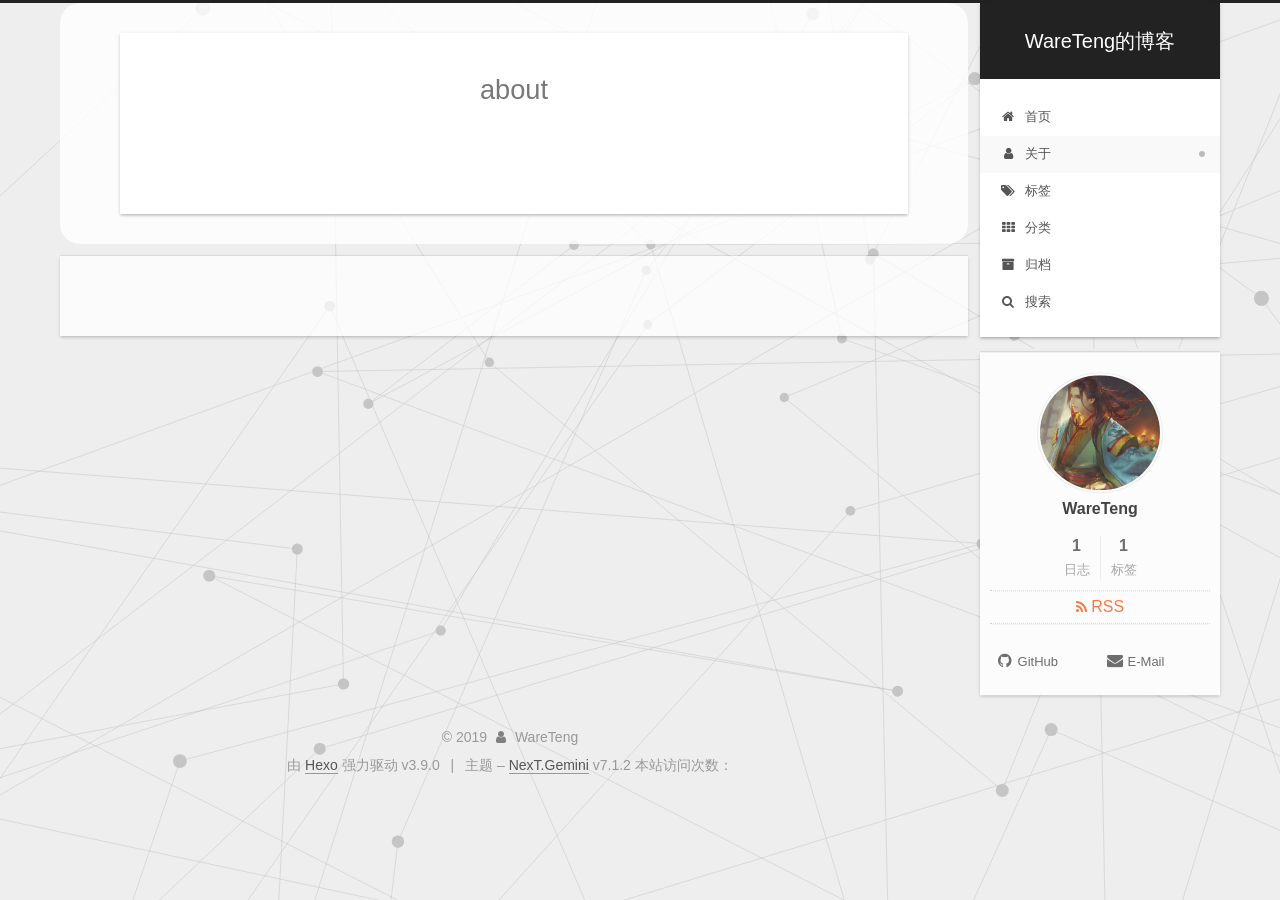
==== commit 46634906: "Site updated: 2019-06-25 09:07:17" ====
--- a/about/index.html
+++ b/about/index.html
@@ -111,6 +111,8 @@
 <meta name="twitter:title" content="about">
 
 
+  
+
 
   <link rel="alternate" href="/atom.xml" title="WareTeng的博客" type="application/atom+xml">
 
@@ -473,7 +475,7 @@
                 
                   <a href="/archives/">
                 
-                    <span class="site-state-item-count">2</span>
+                    <span class="site-state-item-count">1</span>
                     <span class="site-state-item-name">日志</span>
                   </a>
                 </div>
--- a/css/main.css
+++ b/css/main.css
@@ -1786,7 +1786,7 @@
   width: 4px;
   height: 4px;
   border-radius: 50%;
-  background: #fff;
+  background: #3061a7;
 }
 .feed-link,
 .chat {
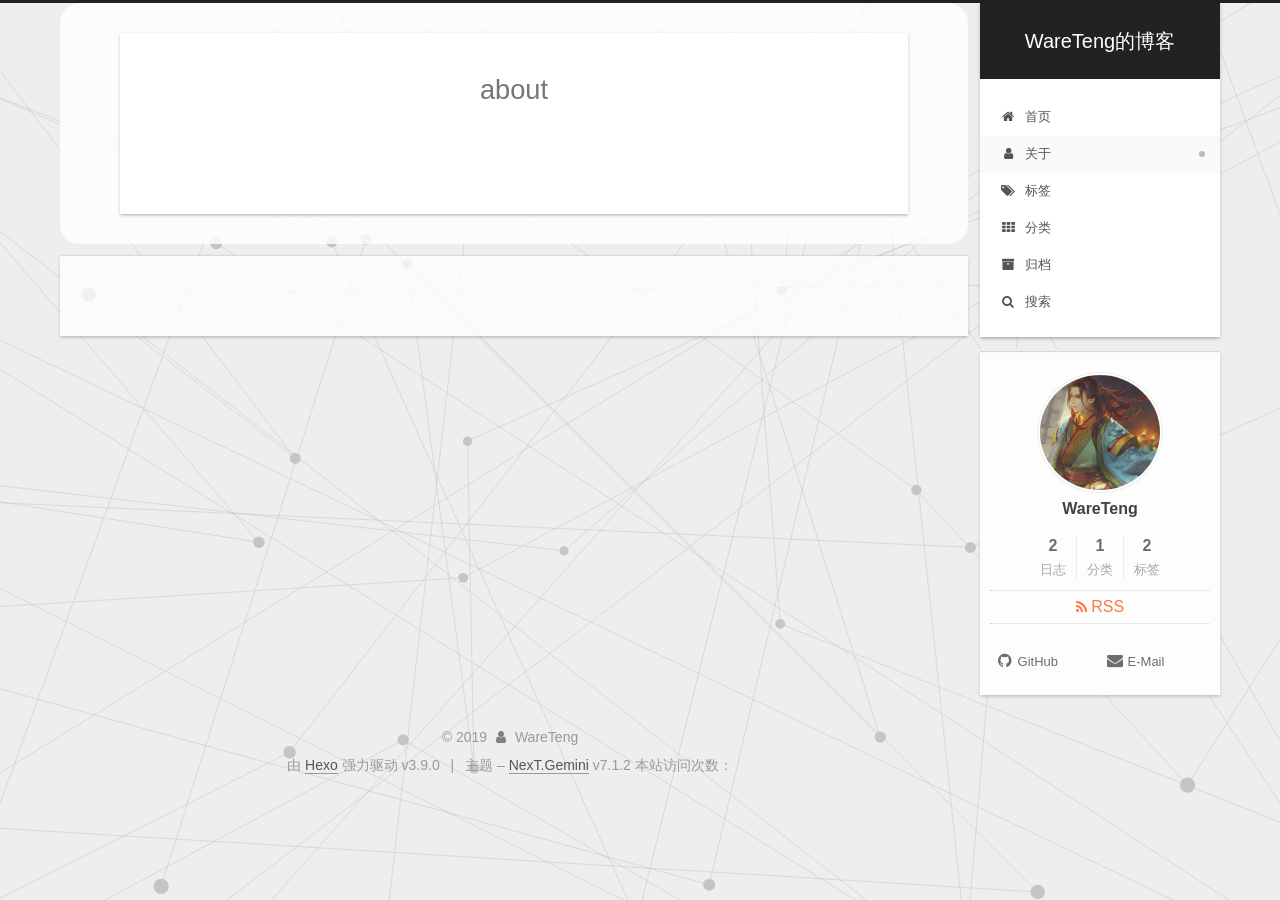
==== commit d3747fc6: "Site updated: 2019-06-27 17:21:05" ====
--- a/about/index.html
+++ b/about/index.html
@@ -111,8 +111,6 @@
 <meta name="twitter:title" content="about">
 
 
-  
-
 
   <link rel="alternate" href="/atom.xml" title="WareTeng的博客" type="application/atom+xml">
 
@@ -475,13 +473,30 @@
                 
                   <a href="/archives/">
                 
-                    <span class="site-state-item-count">1</span>
+                    <span class="site-state-item-count">2</span>
                     <span class="site-state-item-name">日志</span>
                   </a>
                 </div>
               
 
               
+                
+                
+                <div class="site-state-item site-state-categories">
+                  
+                    
+                      <a href="/categories/">
+                    
+                  
+                    
+                    
+                      
+                    
+                    <span class="site-state-item-count">1</span>
+                    <span class="site-state-item-name">分类</span>
+                  </a>
+                </div>
+              
 
               
                 
@@ -496,7 +511,9 @@
                     
                       
                     
-                    <span class="site-state-item-count">1</span>
+                      
+                    
+                    <span class="site-state-item-count">2</span>
                     <span class="site-state-item-name">标签</span>
                   </a>
                 </div>
--- a/css/main.css
+++ b/css/main.css
@@ -1786,7 +1786,7 @@
   width: 4px;
   height: 4px;
   border-radius: 50%;
-  background: #3061a7;
+  background: #325277;
 }
 .feed-link,
 .chat {
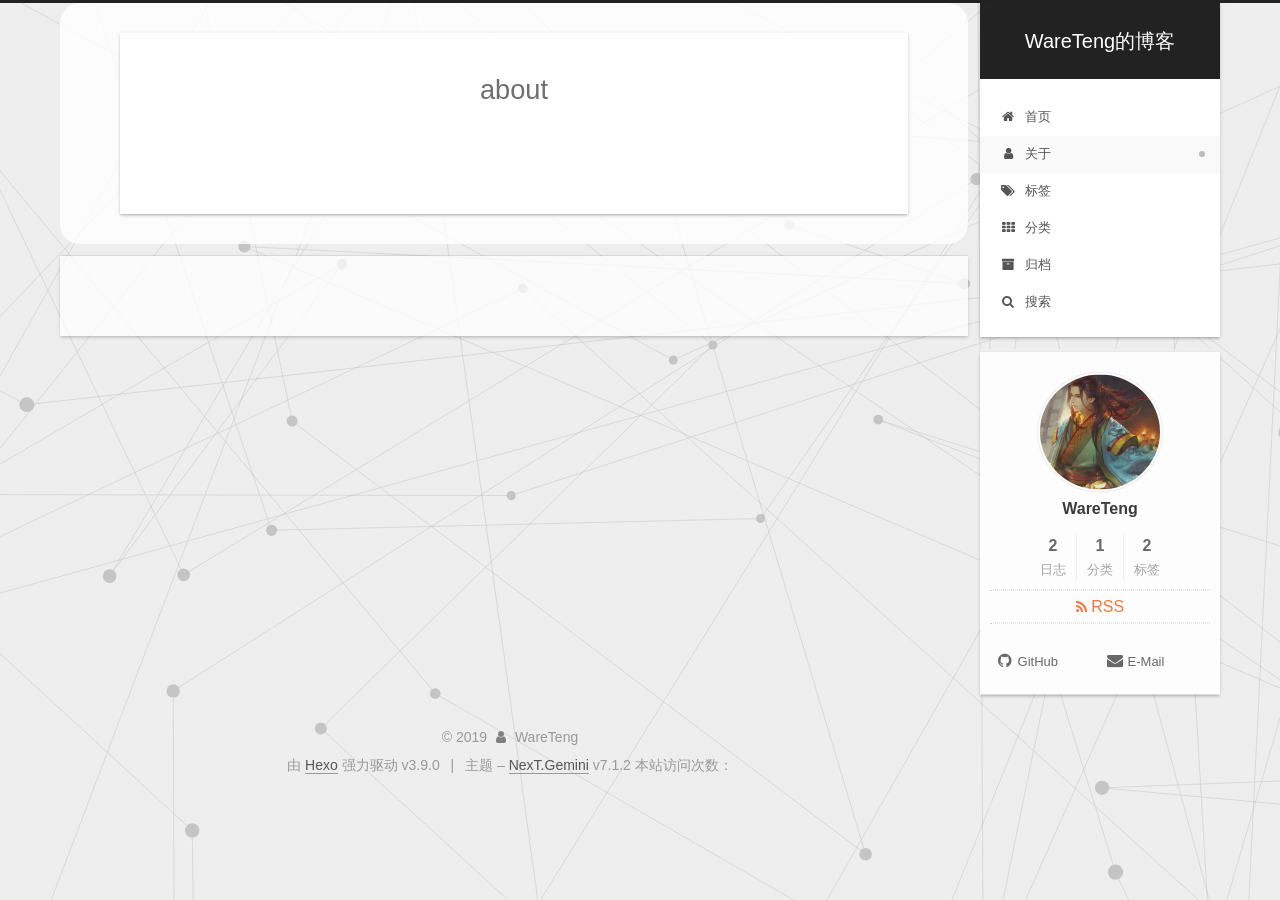
==== commit b3a453d7: "Site updated: 2019-06-27 17:26:20" ====
--- a/about/index.html
+++ b/about/index.html
@@ -111,6 +111,8 @@
 <meta name="twitter:title" content="about">
 
 
+  
+
 
   <link rel="alternate" href="/atom.xml" title="WareTeng的博客" type="application/atom+xml">
 
@@ -489,6 +491,8 @@
                     
                   
                     
+                    
+                      
                     
                       
                     
--- a/css/main.css
+++ b/css/main.css
@@ -1786,7 +1786,7 @@
   width: 4px;
   height: 4px;
   border-radius: 50%;
-  background: #325277;
+  background: #ff534a;
 }
 .feed-link,
 .chat {
